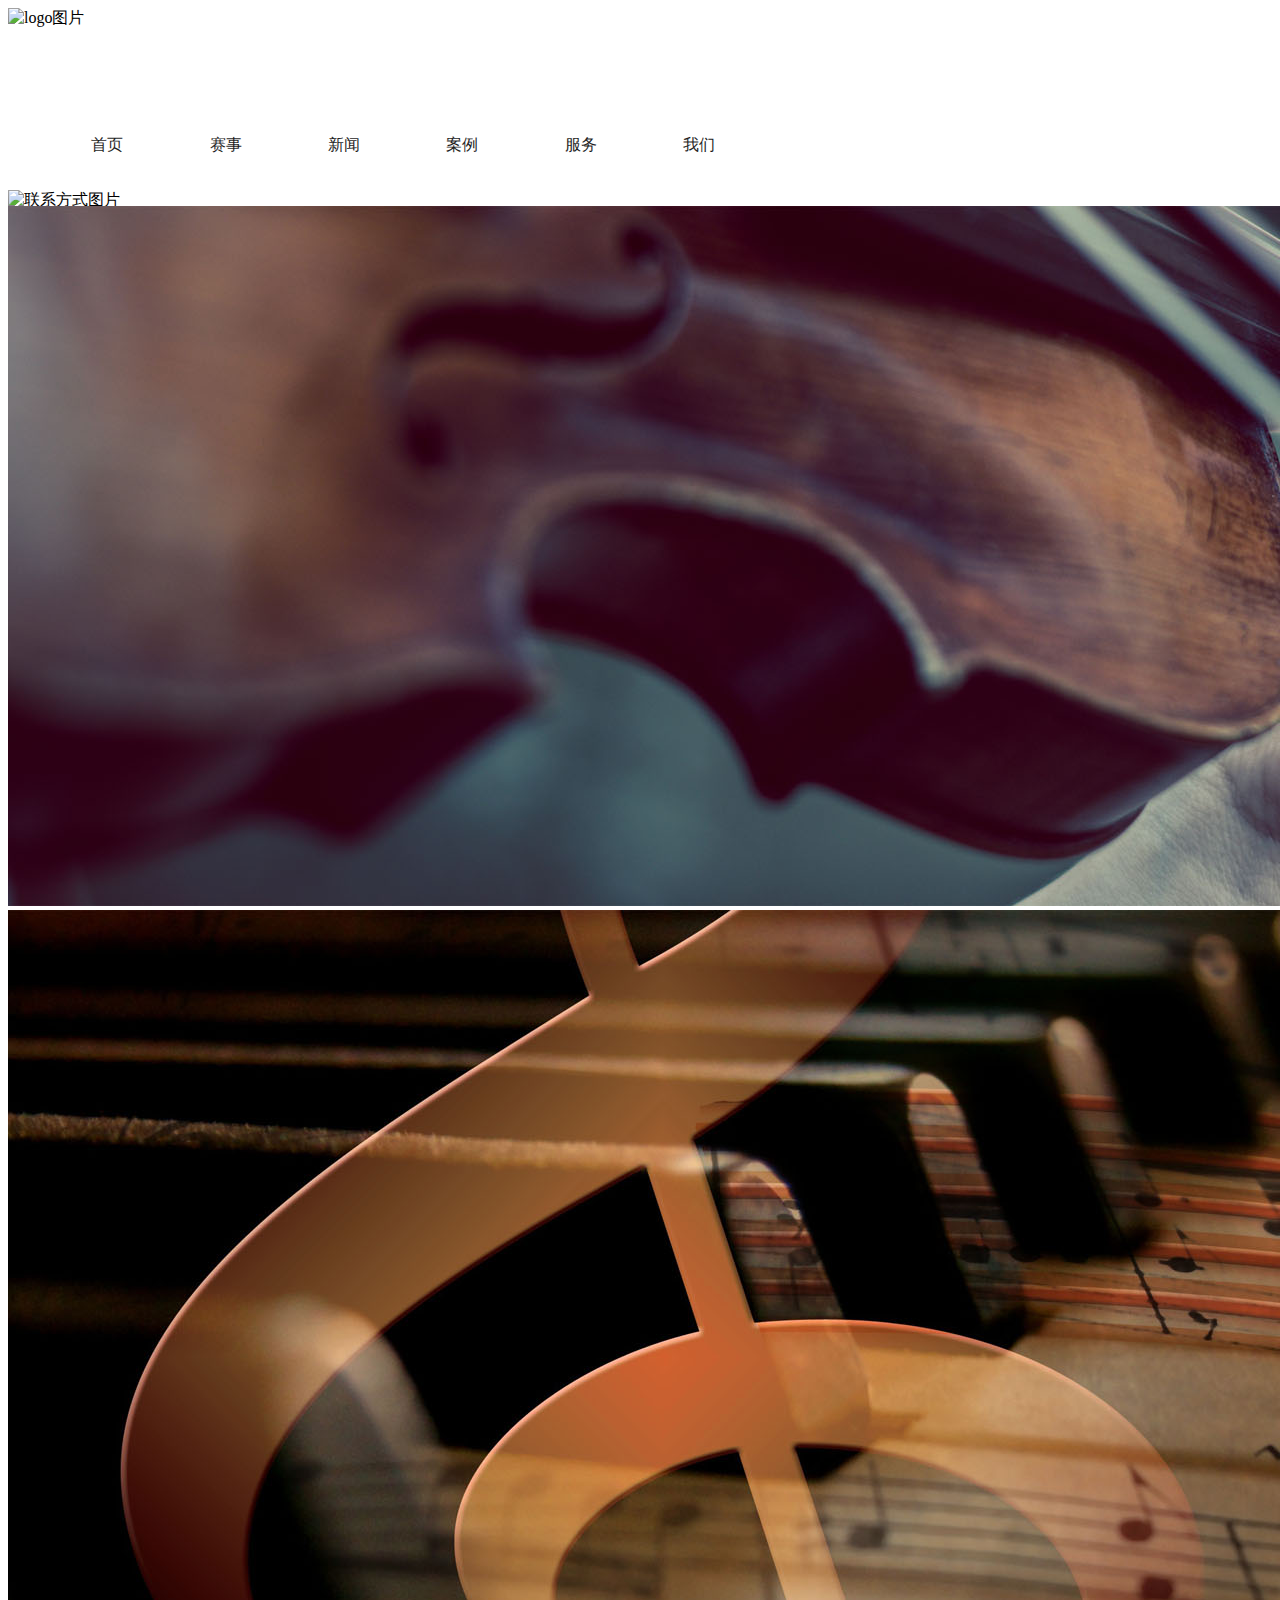
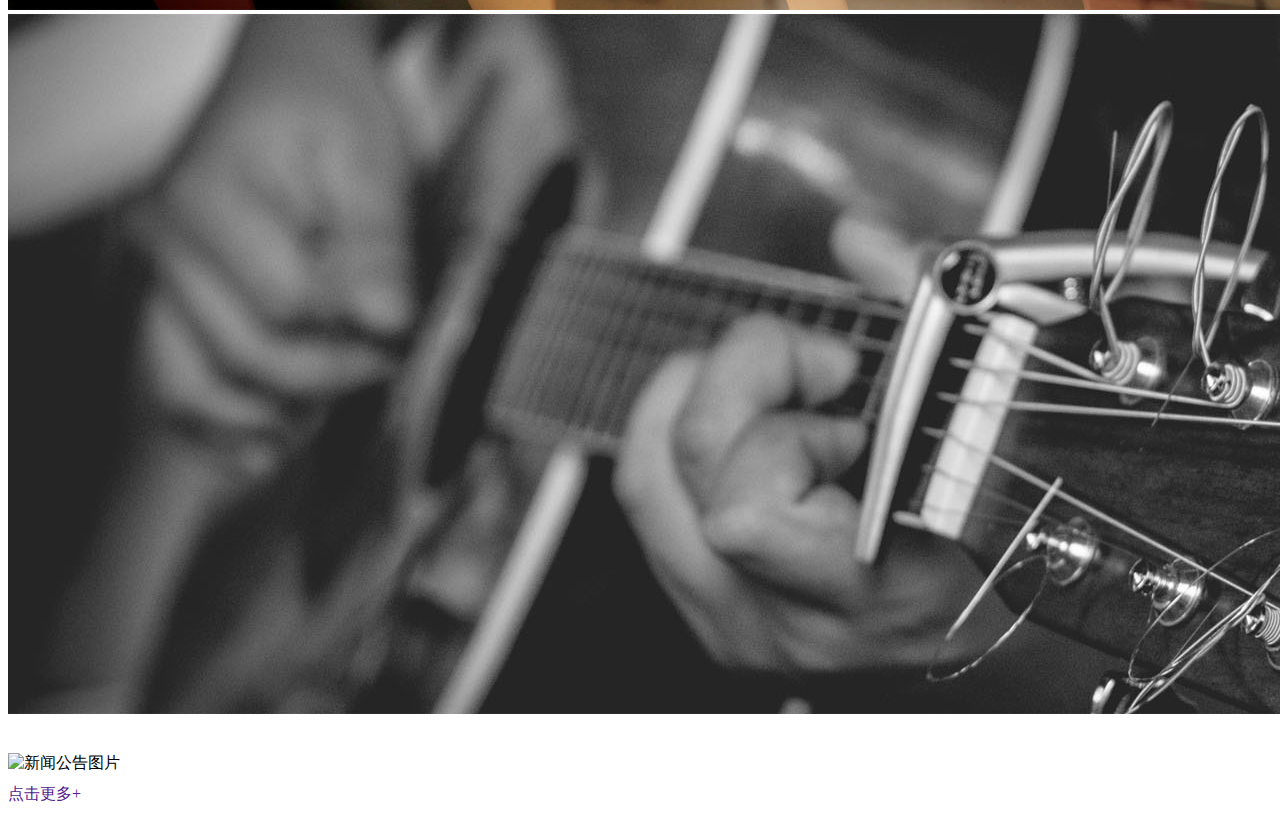
==== views/index.html @ 1ee2b153 "Merge remote-tracking branch 'origin/master'" ====
<!DOCTYPE html>
<html lang="en">
<head>
    <meta charset="UTF-8">
    <meta name="viewport" content="width=device-width,initial-scale=1">
    <meta http-equiv="X-UA-Compatible" content="IE=edge">
    <title>蓝色视点</title>
    <link rel="stylesheet" href="../public/components/bootstrap/dist/css/bootstrap.min.css">
    <link rel="stylesheet" href="./style/main.css">
</head>
<body>
<header>
    <div class="container">
        <div id="logo" class="pull-left"><img src="../public/image/logo.png" alt="logo图片"></div>
        <nav class="pull-left">
            <ul>
                <li><a href="javascript:void(0)">首页</a></li>
                <li><a href="javascript:void(0)">赛事</a></li>
                <li><a href="javascript:void(0)">新闻</a></li>
                <li><a href="javascript:void(0)">案例</a></li>
                <li><a href="javascript:void(0)">服务</a></li>
                <li><a href="javascript:void(0)">我们</a></li>
            </ul>
        </nav>
        <div id="number" class="pull-right"><img src="../public/image/number.png" alt="联系方式图片"></div>
    </div>
</header>
<!--banner开始-->
<div id="carousel-example-generic" class="carousel slide" data-ride="carousel">
    <ol class="carousel-indicators">
        <li data-target="#carousel-example-generic" data-slide-to="0" class="active"></li>
        <li data-target="#carousel-example-generic" data-slide-to="1"></li>
        <li data-target="#carousel-example-generic" data-slide-to="2"></li>
    </ol>
    <div class="carousel-inner" role="listbox">
        <div class="item active">
            <img src="../public/image/banner-01.jpg" alt="banner图1"/>
        </div>
        <div class="item">
            <img src="../public/image/banner-02.jpg" alt="banner图2"/>
        </div>
        <div class="item">
            <img src="../public/image/banner-03.jpg" alt="banner图3"/>
        </div>
    </div>
</div>
<!--banner结束-->
<!--新闻公告开始-->
<div class="container news_container" >
    <div class="news_title">
        <div class="news_pic pull-left">
            <img src="../public/image/news-title.png" alt="新闻公告图片"/>
        </div>
        <a href="" class="more pull-right">点击更多+
        </a>
    </div>
    <div class="row">
        <div class="col-md-4">
            <img src="" alt="">
        </div>
        <div class="col-md-8"></div>
    </div>
</div>
<!--新闻公告结束-->
<script src="../public/components/jquery/dist/jquery.min.js"></script>
<script src="../public/components/bootstrap/dist/js/bootstrap.min.js"></script>
<script type="text/javascript"></script>
</body>
</html>
---- views/style/main.css ----
li{
    list-style: none;
}
a{
    text-decoration: none;
}
#logo{
    width:187px;
    height: 76px;
}
#number{
    width: 290px;
    height:90px;
}
nav ul li{
    float: left;
    line-height: 90px;
    padding: 0 2.7em;
}
nav ul li a{
    color: #1f1f1f;
}
nav ul li a:hover{
    color: #00a0e9;
    text-decoration: none;
}
.carousel-indicators li{
    background: #fff ;
    border: 0;
}
.carousel-indicators .active{
    background: #ffa304;
}

.news_container{
    margin-top: 35px;
}
.news_pic{
    width: 229px;
    height:31px;
}
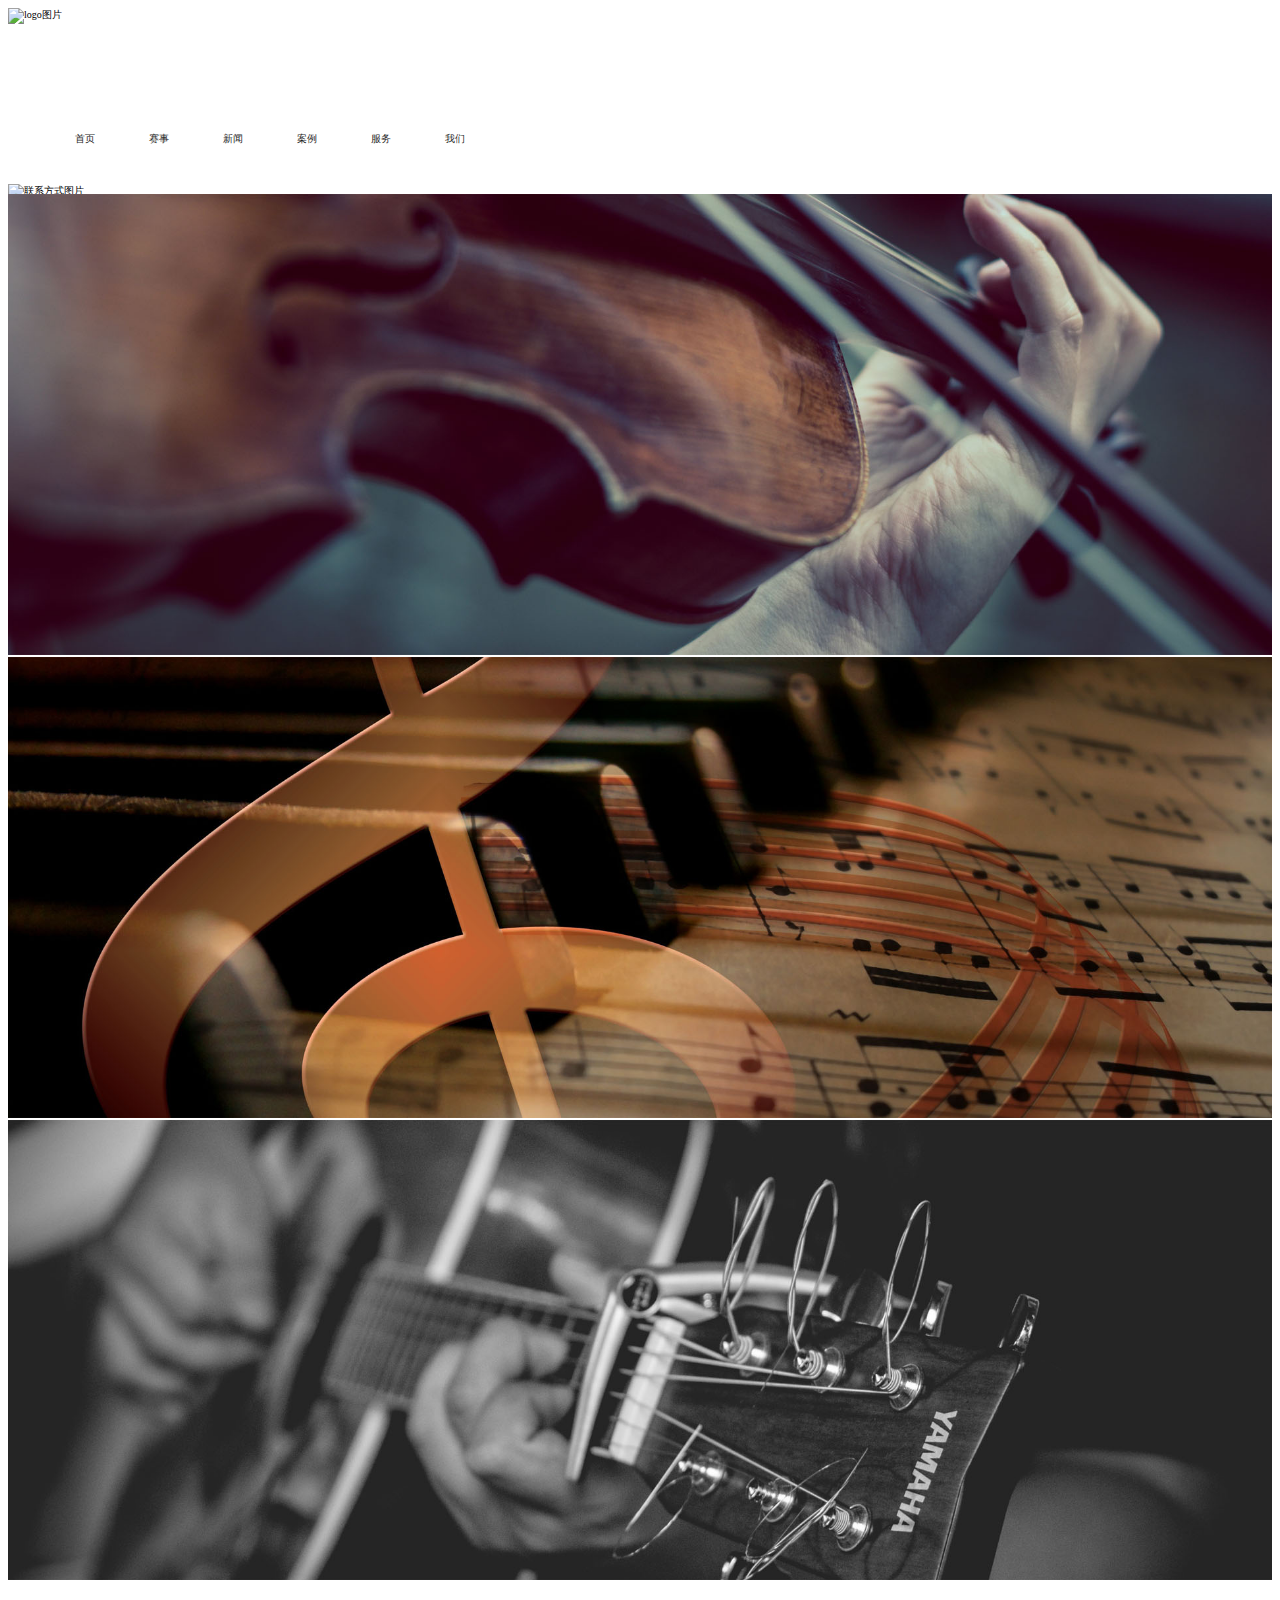
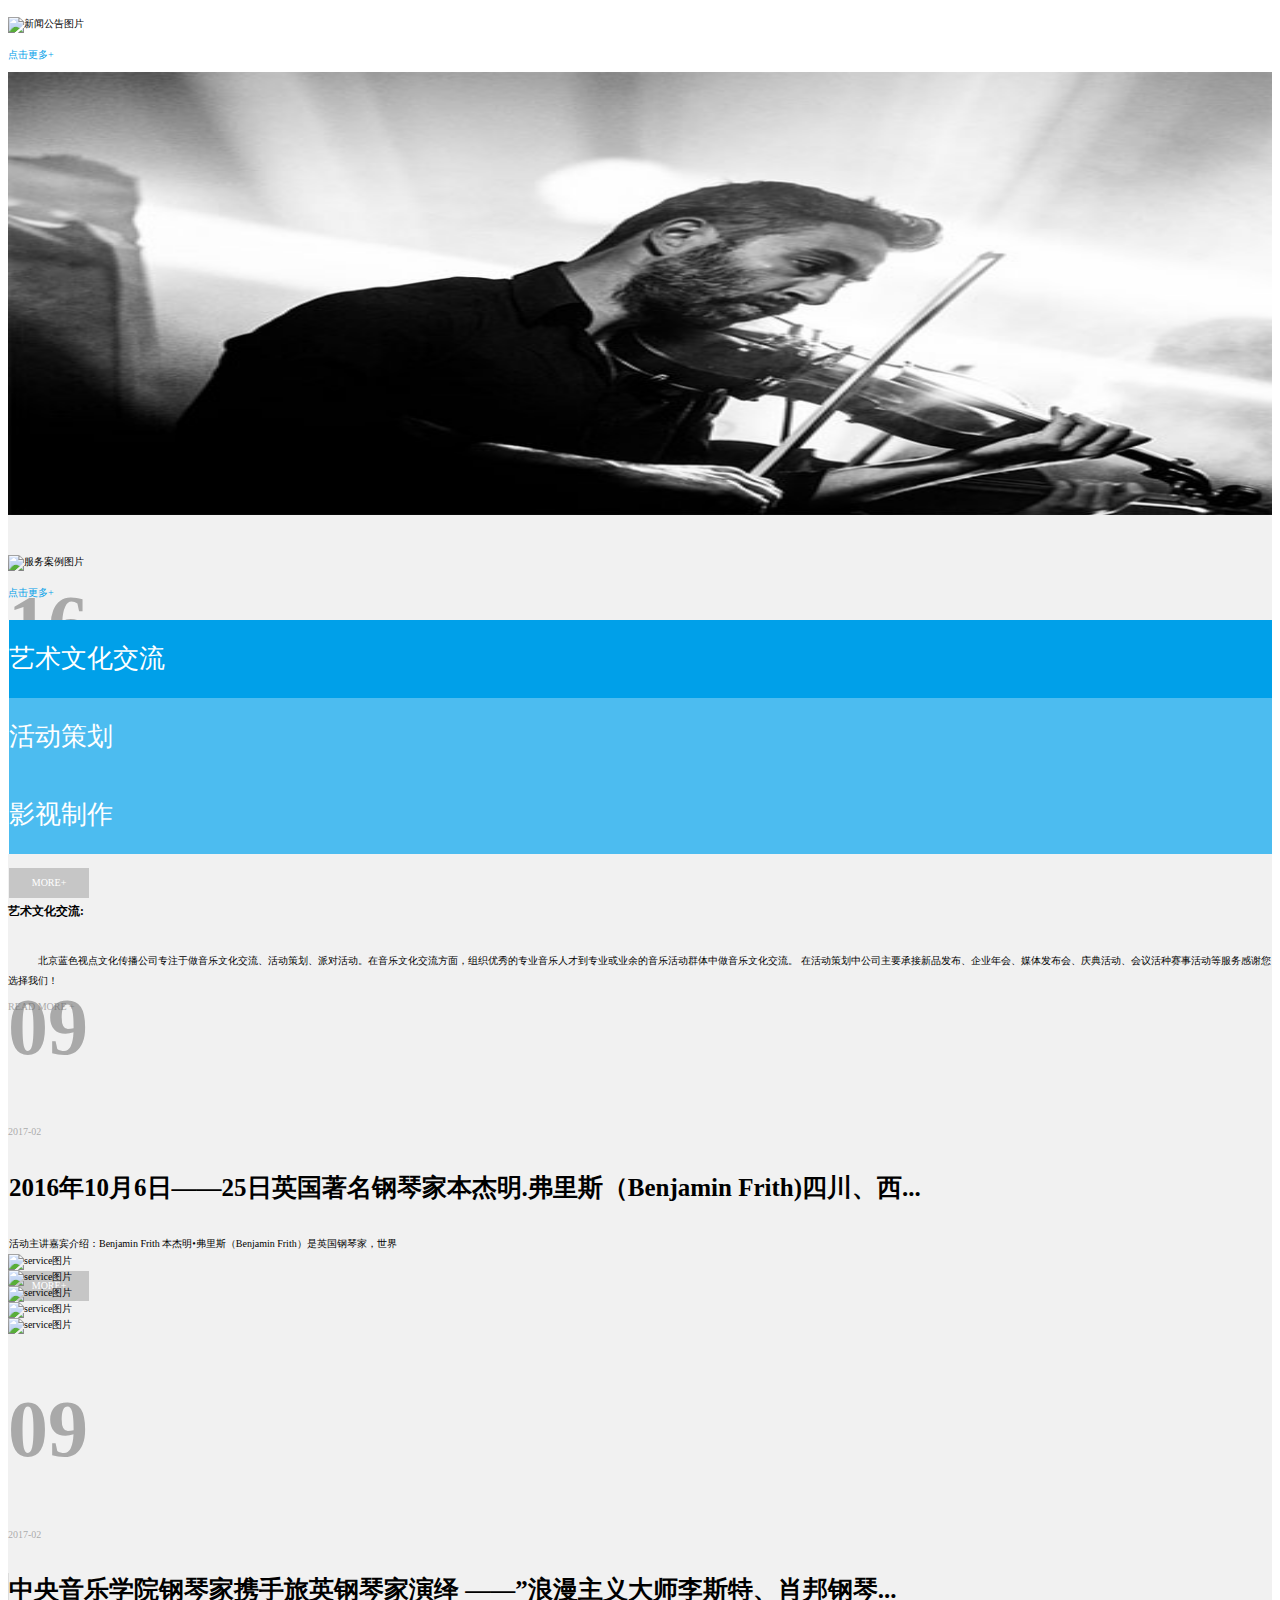
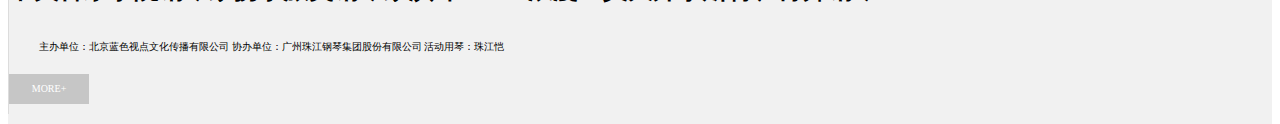
==== commit fde760e4: "Merge remote-tracking branch 'origin/master'" ====
--- a/views/index.html
+++ b/views/index.html
@@ -7,6 +7,7 @@
     <title>蓝色视点</title>
     <link rel="stylesheet" href="../public/components/bootstrap/dist/css/bootstrap.min.css">
     <link rel="stylesheet" href="./style/main.css">
+    <link rel="stylesheet" href="../public/components/font-awesome-4.7.0/css/font-awesome.min.css">
 </head>
 <body>
 <header>
@@ -54,16 +55,179 @@
         <a href="" class="more pull-right">点击更多+
         </a>
     </div>
-    <div class="row">
-        <div class="col-md-4">
-            <img src="" alt="">
-        </div>
-        <div class="col-md-8"></div>
+    <div class="row news_row" >
+        <div class="col-md-5">
+            <img src="../public/image/news-img.jpg" alt="新闻内容图片"/>
+        </div>
+        <div class="col-md-7">
+            <div class="row">
+                <div class="col-md-2 text-center">
+                    <h1>16</h1>
+                    <span class="date">2017-02</span>
+                </div>
+                <div class="col-md-10">
+                    <h4>2017年华表国际青少年钢琴公开赛</h4>
+                    <p>2017年华表国际青少年钢琴公开赛&nbsp;&nbsp;&nbsp;&nbsp;&nbsp;华表国际艺术文化交流协会：由国</p>
+                    <a href="#">MORE+</a>
+                </div>
+            </div>
+            <div class="row">
+                <div class="col-md-2 text-center">
+                    <h1>09</h1>
+                    <span class="date">2017-02</span>
+                </div>
+                <div class="col-md-10">
+                    <h4>2016年10月6日——25日英国著名钢琴家本杰明.弗里斯（Benjamin Frith)四川、西...</h4>
+                    <p>活动主讲嘉宾介绍：Benjamin Frith 本杰明•弗里斯（Benjamin Frith）是英国钢琴家，世界</p>
+                    <a href="#">MORE+</a>
+                </div>
+            </div>
+            <div class="row">
+                <div class="col-md-2 text-center">
+                    <h1>09</h1>
+                    <span class="date">2017-02</span>
+                </div>
+                <div class="col-md-10">
+                    <h4>中央音乐学院钢琴家携手旅英钢琴家演绎 ——”浪漫主义大师李斯特、肖邦钢琴...</h4>
+                    <p style="text-indent: 3em">主办单位：北京蓝色视点文化传播有限公司 协办单位：广州珠江钢琴集团股份有限公司 活动用琴：珠江恺</p>
+                    <a href="#">MORE+</a>
+                </div>
+            </div>
+        </div>
     </div>
 </div>
 <!--新闻公告结束-->
+<!--服务案例开始-->
+<div class="service_case">
+    <div class="container">
+        <div class="service_title">
+            <div class="service_pic pull-left">
+                <img src="../public/image/service-title.png" alt="服务案例图片"/>
+            </div>
+            <a href="" class="more pull-right">点击更多+
+            </a>
+        </div>
+        <!--三个选项-->
+        <div class="service_tab row">
+            <div class="col-md-4 tabs text-center active">艺术文化交流
+                <i class="fa fa-sort-desc fa-lg"></i>
+            </div>
+            <div class="col-md-4 tabs text-center">活动策划
+                <i class="fa fa-sort-desc fa-lg"></i></div>
+            <div class="col-md-4 tabs text-center">影视制作
+                <i class="fa fa-sort-desc fa-lg"></i></div>
+        </div>
+        <!--选项对应内容-->
+        <div class="service_tab_content active">
+            <h3>艺术文化交流:</h3>
+            <p>
+                北京蓝色视点文化传播公司专注于做音乐文化交流、活动策划、派对活动。在音乐文化交流方面，组织优秀的专业音乐人才到专业或业余的音乐活动群体中做音乐文化交流。
+                在活动策划中公司主要承接新品发布、企业年会、媒体发布会、庆典活动、会议活种赛事活动等服务感谢您选择我们！
+            </p>
+            <a href="">READ MORE +</a>
+        </div>
+        <div class="service_tab_content">
+            <h3>活动策划:</h3>
+            <p>
+                承接新品发布、企业年会、媒体发布会、庆典活动、会议活动、新闻发布会、各种赛事活动等服务！
+            </p>
+            <a href="">READ MORE +</a>
+        </div>
+        <div class="service_tab_content">
+            <h3>影视制作:</h3>
+            <p>
+                北京蓝色视点文化传播公司专注于做音乐文化交流、活动策划、派对活动。在音乐文化交流方面，组织优秀的专业音乐人才到专业或业余的音乐活动群体中做音乐文化交流。在活动策划中公司主要承接新品发布、企业年会、媒体发布会、庆典活动、会议活动、新闻发布会、各种赛事活动等服务！
+            </p>
+            <p>        公司的资源丰富，拥有自己的音乐文化中心，为各种公关活动打造优文化传播公司专注于做音乐文化交流、活动策划、派对活动。在音乐余的音乐活动群体中做音乐文化交流文化交流方面，组织优秀的专业音乐人才到专业或业余的音乐活动群体中做音乐文化交流。在活动策划中公司主要承接新品发布、企业年会、媒体发布会、庆典活动、会议活动、新闻发布会质的文艺活动（场地的布景到舞台的整个搭建编排、主持、都有专业的策划团队），针对不同的行业提供定制的专业服务，虽然每场活动都得到客户的一致好评，但是我们时时刻刻都在更新自己，让我们的设计理念和执行效果更多一份惊喜和特别司专注于做音乐文化交流、活动策划、派对活动。在音乐文化交流方面，组织优秀的专业音乐人才到专业或业余的音乐活动群体中做音乐文化交流。在活动策划中公司主要承接新品发布、企业年会、媒体发布会、庆典活动、会议活种赛事活动等服务感谢您选择我们！</p>
+            <a href="">READ MORE +</a>
+        </div>
+    </div>
+    <!--图片放大效果-->
+    <div class="container-fluid photo_show">
+        <div class="row">
+            <div class="col-md-3">
+                <div class="col-md-12">
+                    <div class="empty"></div>
+                    <img src="../public/image/service-01.jpg" alt="service图片" >
+                </div>
+                <div class="col-md-12">
+                    <div class="empty"></div>
+                    <img src="../public/image/service-02.jpg" alt="service图片"/>
+                </div>
+            </div>
+            <div class="col-md-6">
+                <div class="empty left"></div>
+                <div class="empty right"></div>
+                <img src="../public/image/service-03.jpg" alt="service图片"/>
+            </div>
+            <div class="col-md-3">
+                <div class="col-md-12">
+                    <div class="empty"></div>
+                    <img src="../public/image/service-04.jpg" alt="service图片" >
+                </div>
+                <div class="col-md-12">
+                    <div class="empty"></div>
+                    <img src="../public/image/service-05.jpg" alt="service图片"/>
+                </div>
+            </div>
+        </div>
+    </div>
+</div>
+<!--服务案例结束-->
+</body>
 <script src="../public/components/jquery/dist/jquery.min.js"></script>
 <script src="../public/components/bootstrap/dist/js/bootstrap.min.js"></script>
-<script type="text/javascript"></script>
-</body>
+<script type="text/javascript">
+var $tab_content=$(".service_tab_content"),
+        $tab=$(".tabs"),
+        $photo_container=$(".photo_show").find("div.col-md-12"),
+        $photo_container_big=$(".photo_show").find("div.col-md-6"),
+        $left=$(".left"),
+        $right=$(".right");
+    $tab.hover(function () {
+        var i=$(this).index();
+        $(this).addClass("active").siblings().removeClass("active");
+        $tab_content.eq(i).addClass("active").siblings().removeClass("active");
+    });
+    //图片放大效果
+toScale($photo_container_big,true);
+toScale($photo_container);
+
+function toScale(obj,bol) {
+    obj.hover(function () {
+        $(this).find("img").css({
+            webkitTransform:'scale(1)',
+            transform:'scale(1.2)'
+        });
+        if(bol){
+            $(this).find('div.left').animate({
+                left:'-50%'
+            });
+            $(this).find('div.right').animate({
+                left:'50%'
+            });
+        }else{
+               $(this).find("div.empty").slideDown(900);
+        }
+    },function () {
+        $(this).find("img").css({
+            webkitTransform:'scale(1)',
+            transform:'scale(1)'
+        });
+        if(bol){
+            $(this).find('div.left').animate({
+                left:'-100%'
+            });
+            $(this).find('div.right').animate({
+                left:'100%'
+            });
+        }else{
+            $(this).find("div.empty").hide(900);
+        }
+    })
+}
+
+
+
+</script>
 </html>--- a/views/style/main.css
+++ b/views/style/main.css
@@ -1,8 +1,18 @@
+body{
+    font-size: 62.5%;
+}
 li{
     list-style: none;
 }
 a{
     text-decoration: none;
+}
+a.more{
+    color: #00a0e9;
+}
+img{
+    width: 100%;
+    height:100%;
 }
 #logo{
     width:187px;
@@ -34,8 +44,154 @@
 
 .news_container{
     margin-top: 35px;
+
 }
-.news_pic{
+.news_title,.service_title{
+    overflow: auto;
+    padding-bottom: 10px;
+}
+.news_pic,.service_pic{
     width: 229px;
     height:31px;
-}+}
+.news_row{
+    height: 443px;
+    clear: both;
+}
+.news_row .col-md-5{
+    height: 100%;
+}
+.news_row .col-md-7,.news_row .col-md-5{
+    padding-right: 0;
+
+}
+.service_case{
+    background: #f1f1f1;
+}
+.col-md-2 h1,.col-md-2 span,.service_tab_content a{
+    color: rgba(97, 97, 97, 0.5);
+}
+.col-md-2 h1{
+    font-size: 8em;
+    font-weight: 600;
+}
+
+.col-md-7 .row{
+    background: #f1f1f1;
+    padding: 10px 0;
+    -webkit-transition: 500ms;
+    -moz-transition: 500ms;
+    -o-transition: 500ms;
+    transition: 500ms;
+}
+.col-md-7 .row:hover{
+    color: #fff;
+    background: #ffa304;
+}
+.col-md-7 .row:hover h1,.col-md-7 .row:hover .date{
+    color: #fff;
+}
+.col-md-10{
+    border-left: 1px solid gainsboro;
+
+}
+.col-md-10 h4{
+    font-size: 2.5em;
+}
+.col-md-10 p{
+    font-size: 1em;
+}
+.col-md-10 a{
+    font-size: 1em;
+    margin: 10px 0;
+    text-align: center;
+    line-height: 30px;
+    display: inline-block;
+    width: 80px;
+    height:30px;
+    background: #c6c6c6;
+    color: #fff;
+}
+.service_case{
+    margin-top: 20px;
+}
+.service_title{
+    padding: 2em 0;
+}
+
+.tabs{
+    border-left:1px solid #fff ;
+    background: #4cbcf0;
+    line-height:3em;
+    font-size:2.6em;
+    color: #fff;
+    position: relative;
+    -webkit-transition: 400ms;
+    -moz-transition: 400ms;
+    -o-transition: 400ms;
+    transition: 400ms;
+}
+.fa-sort-desc{
+    position: absolute;
+    left: 50%;
+    bottom:-14px;
+    -webkit-transform:translate(-50%,-50%);
+    -ms-transform: translate(-50%,-50%);
+    transform: translate(-50%,-50%);
+    color:#00a0e9;
+    display: none!important;
+}
+.tabs:hover,.tabs.active{
+    background:#00a0e9;
+}
+.tabs:hover .fa-sort-desc,.tabs.active .fa-sort-desc{
+    display: inline-block!important;
+}
+.service_tab_content{
+    height: 300px;
+    display: none;
+    margin-top: 50px;
+}
+.service_tab_content.active{
+    display: block;
+}
+.service_tab_content p{
+    padding-top: 2em ;
+    line-height: 2em;
+    text-indent: 3em;
+}
+.photo_show{
+    margin-top: 50px;
+    padding-bottom: 80px;
+}
+.photo_show img{
+    -webkit-transition: 0.5s;
+    -moz-transition: 0.5s;
+    -o-transition: 0.5s;
+    transition: 0.5s;
+}
+
+.photo_show .col-md-12,.photo_show .col-md-6{
+    overflow: hidden;
+}
+.photo_show .col-md-3,.photo_show .col-md-12,.photo_show .col-md-6{
+    padding: 0;
+}
+.photo_show  .empty{
+    z-index: 22;
+    display: none;
+    position: absolute;
+    left:0;
+    top:0;
+    width: 100%;
+    height:100%;
+    background: rgba(0,0,0,0.5);
+}
+ .empty.left{
+    display: block;
+    left:-100%;
+}
+ .empty.right{
+    display: block;
+    left:100%;
+}
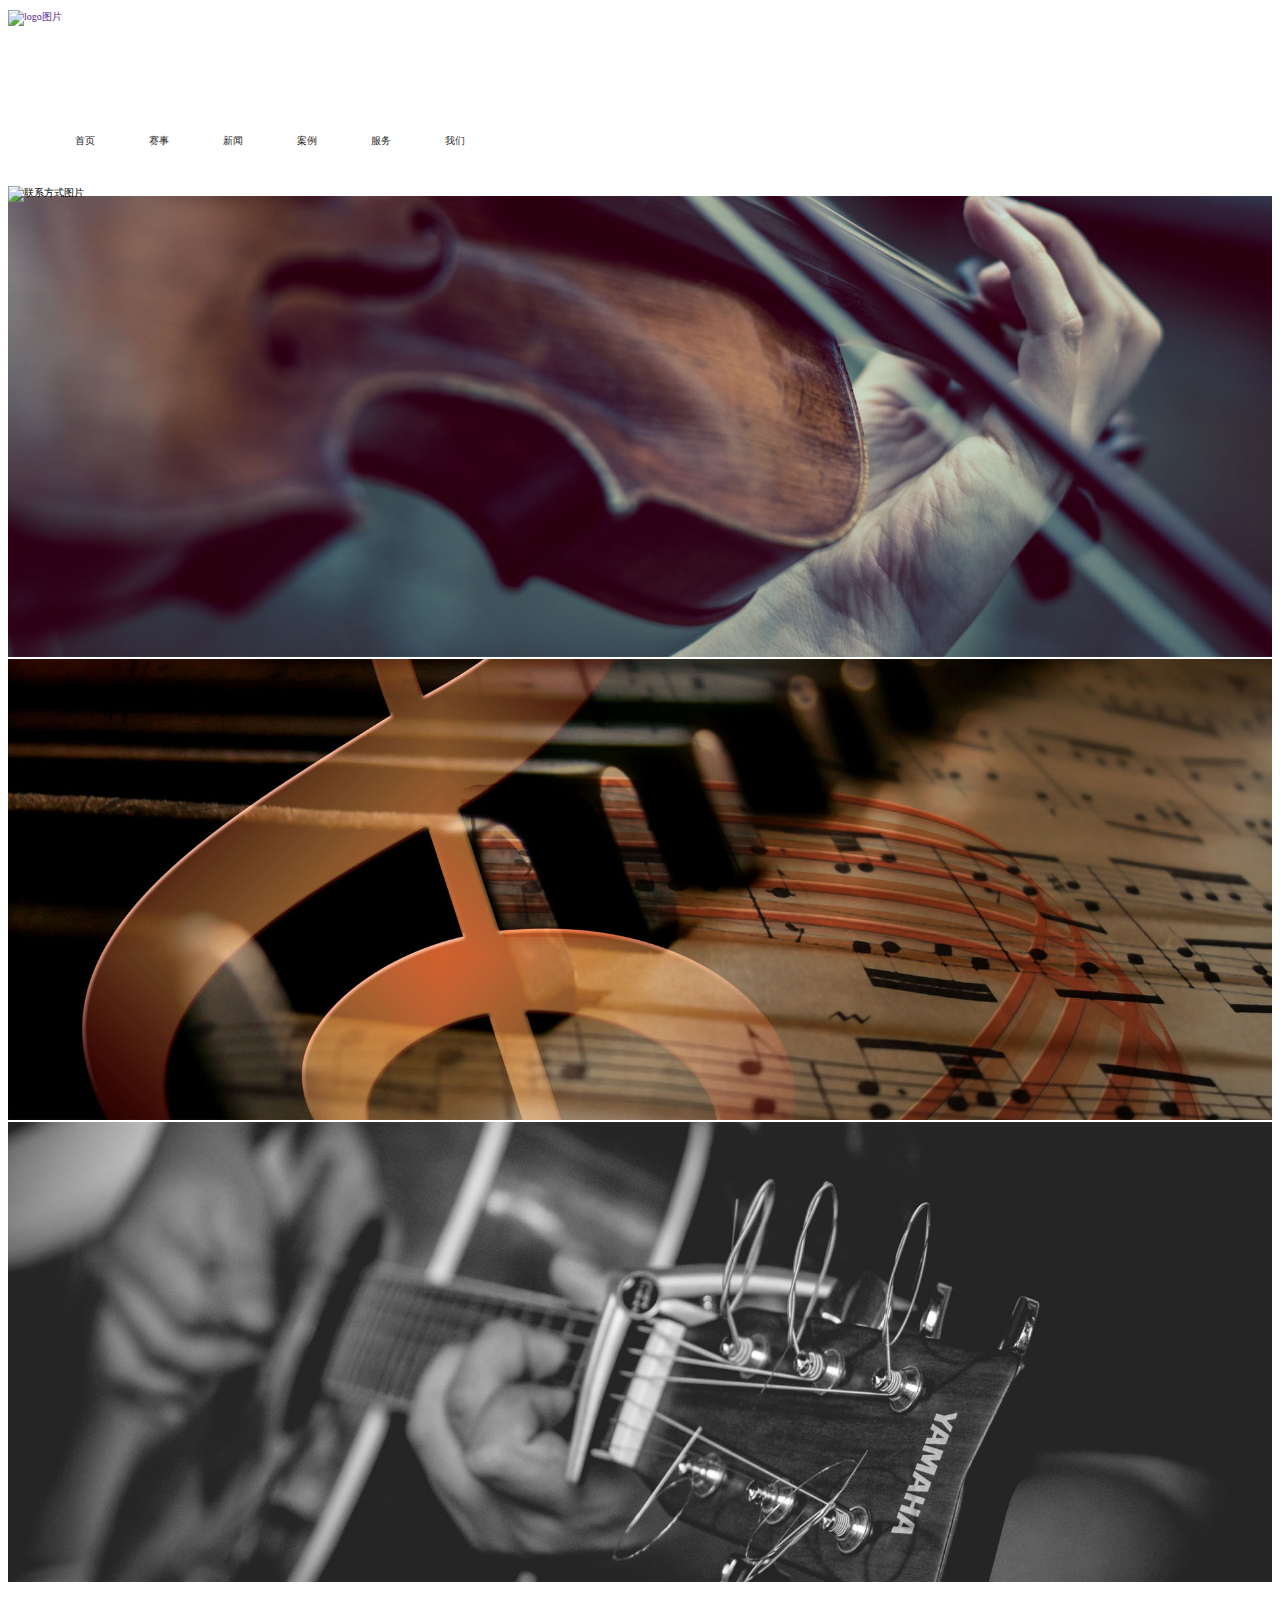
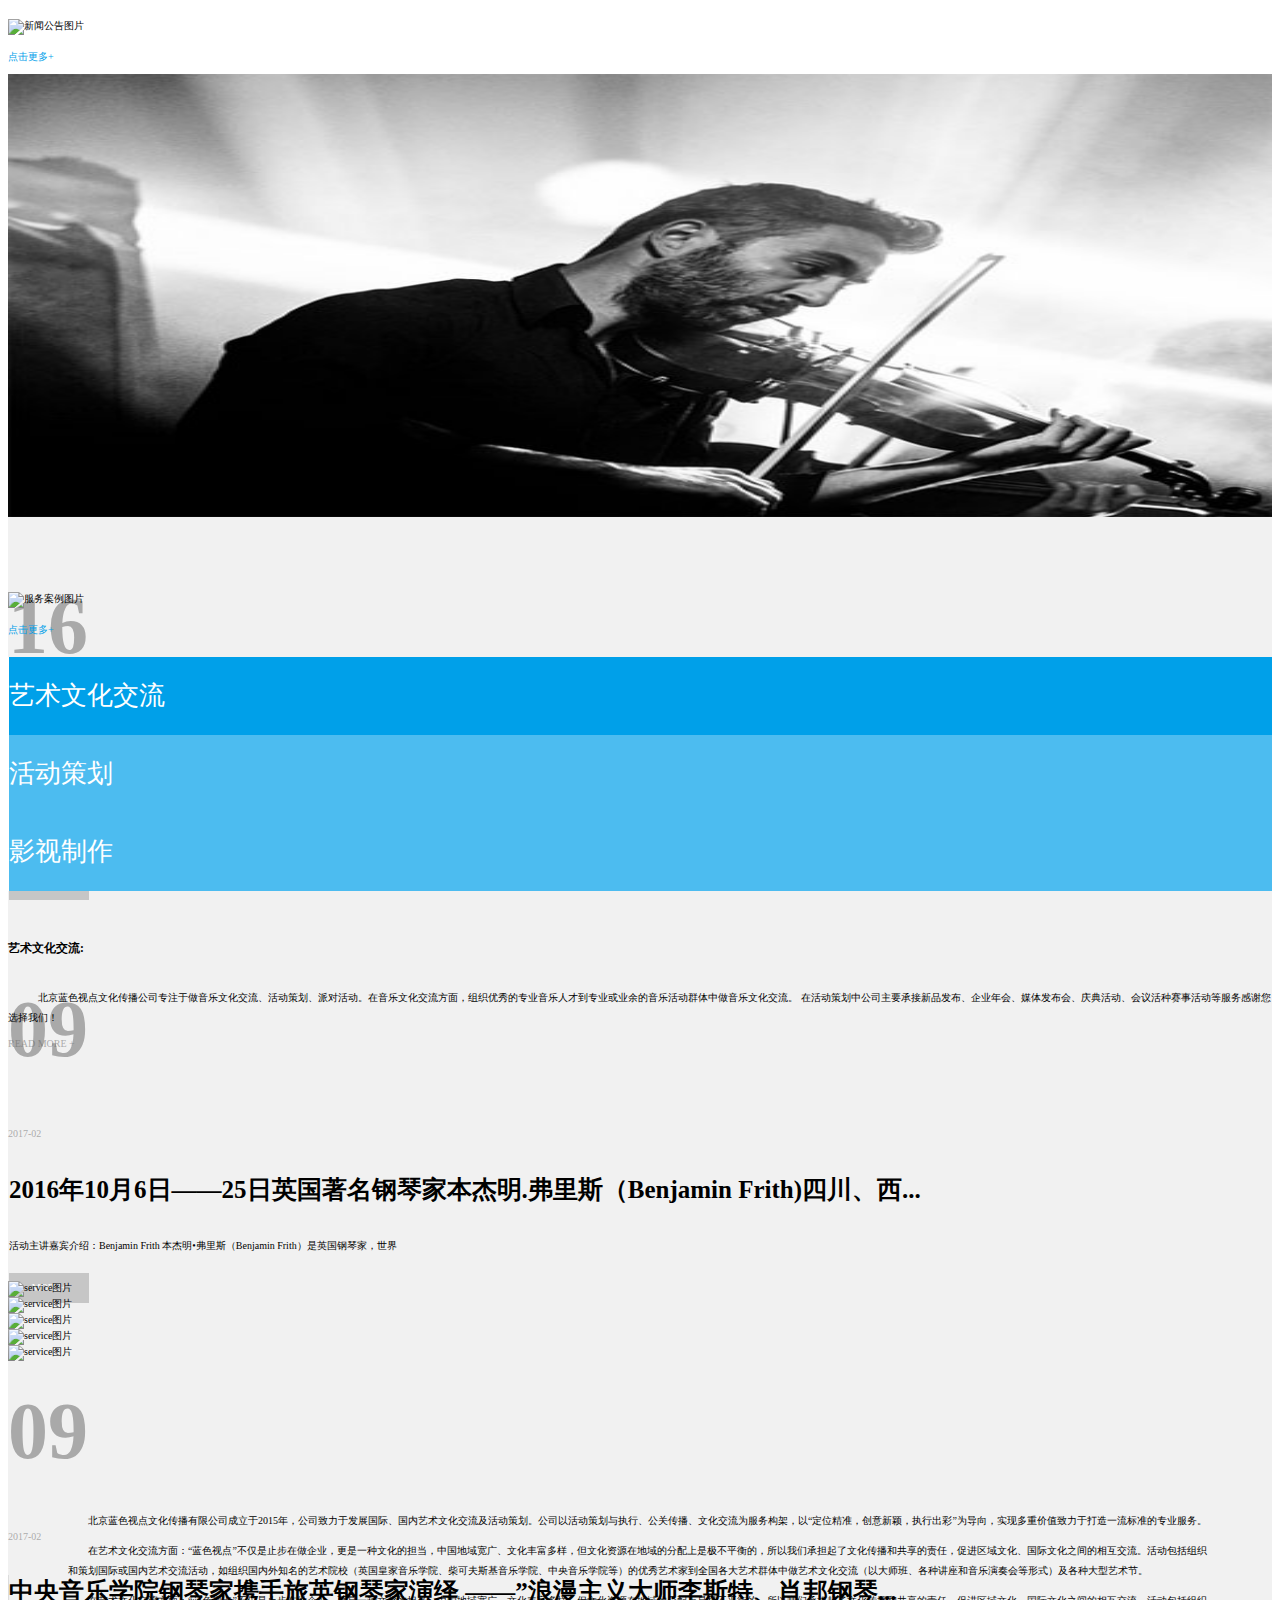
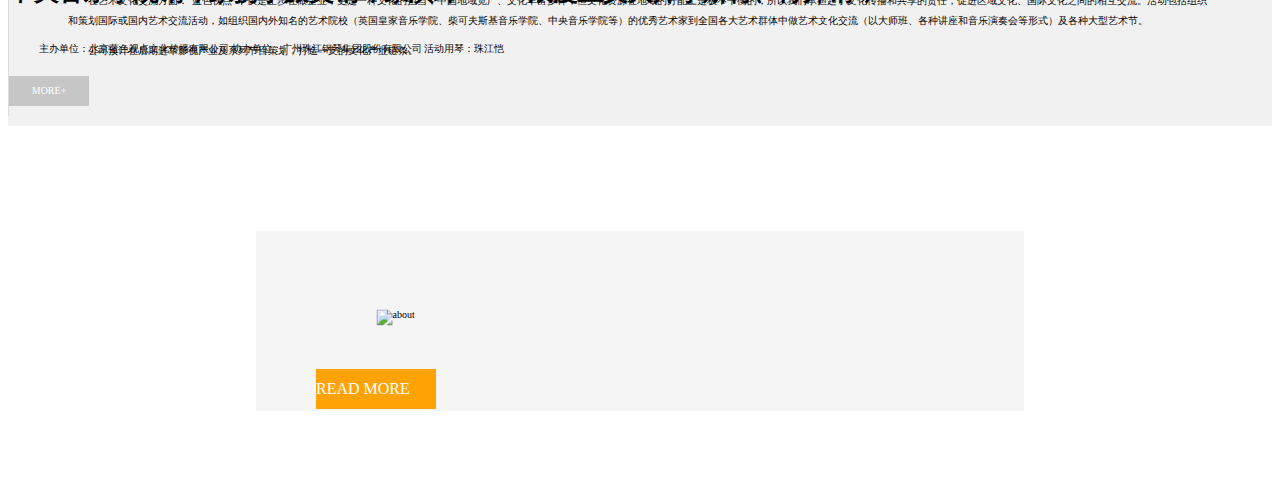
==== commit 857b8d8a: "Merge remote-tracking branch 'origin/master'" ====
--- a/views/index.html
+++ b/views/index.html
@@ -2,7 +2,7 @@
 <html lang="en">
 <head>
     <meta charset="UTF-8">
-    <meta name="viewport" content="width=device-width,initial-scale=1">
+    <meta name="viewport" content="width=device-width,initial-scale=1"/>
     <meta http-equiv="X-UA-Compatible" content="IE=edge">
     <title>蓝色视点</title>
     <link rel="stylesheet" href="../public/components/bootstrap/dist/css/bootstrap.min.css">
@@ -12,7 +12,8 @@
 <body>
 <header>
     <div class="container">
-        <div id="logo" class="pull-left"><img src="../public/image/logo.png" alt="logo图片"></div>
+        <div id="logo" class="pull-left">
+            <a href=""><img src="../public/image/logo.png" alt="logo图片"></a></div>
         <nav class="pull-left">
             <ul>
                 <li><a href="javascript:void(0)">首页</a></li>
@@ -23,7 +24,22 @@
                 <li><a href="javascript:void(0)">我们</a></li>
             </ul>
         </nav>
+        <div id="nav-bar" class="nav-bar pull-right text-center">
+            <span class="spinner spinner1"></span>
+            <span class="spinner spinner2"></span>
+            <span class="spinner spinner3"></span>
+        </div>
         <div id="number" class="pull-right"><img src="../public/image/number.png" alt="联系方式图片"></div>
+    </div>
+    <div id="hide_nav">
+        <ul>
+            <li><a href="javascript:void(0)">首页</a></li>
+            <li><a href="javascript:void(0)">赛事</a></li>
+            <li><a href="javascript:void(0)">新闻</a></li>
+            <li><a href="javascript:void(0)">案例</a></li>
+            <li><a href="javascript:void(0)">服务</a></li>
+            <li><a href="javascript:void(0)">我们</a></li>
+        </ul>
     </div>
 </header>
 <!--banner开始-->
@@ -61,33 +77,33 @@
         </div>
         <div class="col-md-7">
             <div class="row">
-                <div class="col-md-2 text-center">
+                <div class="col-md-2 col-sm-2 text-center">
                     <h1>16</h1>
                     <span class="date">2017-02</span>
                 </div>
-                <div class="col-md-10">
+                <div class="col-md-10 col-sm-10">
                     <h4>2017年华表国际青少年钢琴公开赛</h4>
                     <p>2017年华表国际青少年钢琴公开赛&nbsp;&nbsp;&nbsp;&nbsp;&nbsp;华表国际艺术文化交流协会：由国</p>
                     <a href="#">MORE+</a>
                 </div>
             </div>
             <div class="row">
-                <div class="col-md-2 text-center">
+                <div class="col-md-2 col-sm-2 text-center">
                     <h1>09</h1>
                     <span class="date">2017-02</span>
                 </div>
-                <div class="col-md-10">
+                <div class="col-md-10 col-sm-10">
                     <h4>2016年10月6日——25日英国著名钢琴家本杰明.弗里斯（Benjamin Frith)四川、西...</h4>
                     <p>活动主讲嘉宾介绍：Benjamin Frith 本杰明•弗里斯（Benjamin Frith）是英国钢琴家，世界</p>
                     <a href="#">MORE+</a>
                 </div>
             </div>
             <div class="row">
-                <div class="col-md-2 text-center">
+                <div class="col-md-2 col-sm-2 text-center">
                     <h1>09</h1>
                     <span class="date">2017-02</span>
                 </div>
-                <div class="col-md-10">
+                <div class="col-md-10 col-sm-10">
                     <h4>中央音乐学院钢琴家携手旅英钢琴家演绎 ——”浪漫主义大师李斯特、肖邦钢琴...</h4>
                     <p style="text-indent: 3em">主办单位：北京蓝色视点文化传播有限公司 协办单位：广州珠江钢琴集团股份有限公司 活动用琴：珠江恺</p>
                     <a href="#">MORE+</a>
@@ -145,27 +161,27 @@
     <!--图片放大效果-->
     <div class="container-fluid photo_show">
         <div class="row">
-            <div class="col-md-3">
-                <div class="col-md-12">
+            <div class="col-md-3 col-sm-12 col-xs-12">
+                <div class="col-md-12 col-sm-6 col-xs-6">
                     <div class="empty"></div>
                     <img src="../public/image/service-01.jpg" alt="service图片" >
                 </div>
-                <div class="col-md-12">
+                <div class="col-md-12 col-sm-6 col-xs-6">
                     <div class="empty"></div>
                     <img src="../public/image/service-02.jpg" alt="service图片"/>
                 </div>
             </div>
-            <div class="col-md-6">
+            <div class="col-md-6 col-sm-12 col-xs-12 ">
                 <div class="empty left"></div>
                 <div class="empty right"></div>
                 <img src="../public/image/service-03.jpg" alt="service图片"/>
             </div>
-            <div class="col-md-3">
-                <div class="col-md-12">
+            <div class="col-md-3 col-sm-12 col-xs-12">
+                <div class="col-md-12 col-sm-6 col-xs-6">
                     <div class="empty"></div>
                     <img src="../public/image/service-04.jpg" alt="service图片" >
                 </div>
-                <div class="col-md-12">
+                <div class="col-md-12 col-sm-6 col-xs-6">
                     <div class="empty"></div>
                     <img src="../public/image/service-05.jpg" alt="service图片"/>
                 </div>
@@ -174,16 +190,37 @@
     </div>
 </div>
 <!--服务案例结束-->
+<!--公司介绍开始-->
+<div class="container-fluid introduce" >
+    <p>北京蓝色视点文化传播有限公司成立于2015年，公司致力于发展国际、国内艺术文化交流及活动策划。公司以活动策划与执行、公关传播、文化交流为服务构架，以“定位精准，创意新颖，执行出彩”为导向，实现多重价值致力于打造一流标准的专业服务。</p>
+    <p>在艺术文化交流方面：“蓝色视点”不仅是止步在做企业，更是一种文化的担当，中国地域宽广、文化丰富多样，但文化资源在地域的分配上是极不平衡的，所以我们承担起了文化传播和共享的责任，促进区域文化、国际文化之间的相互交流。活动包括组织和策划国际或国内艺术交流活动，如组织国内外知名的艺术院校（英国皇家音乐学院、柴可夫斯基音乐学院、中央音乐学院等）的优秀艺术家到全国各大艺术群体中做艺术文化交流（以大师班、各种讲座和音乐演奏会等形式）及各种大型艺术节。</p>
+    <p>在艺术文化交流方面：“蓝色视点”不仅是止步在做企业，更是一种文化的担当，中国地域宽广、文化丰富多样，但文化资源在地域的分配上是极不平衡的，所以我们承担起了文化传播和共享的责任，促进区域文化、国际文化之间的相互交流。活动包括组织和策划国际或国内艺术交流活动，如组织国内外知名的艺术院校（英国皇家音乐学院、柴可夫斯基音乐学院、中央音乐学院等）的优秀艺术家到全国各大艺术群体中做艺术文化交流（以大师班、各种讲座和音乐演奏会等形式）及各种大型艺术节。</p>
+    <p>公司预计在后期进军影视产业及系列节目策划，打造一支的文化产业链条。</p>
+   <div class="wrap">
+       <div class="about">
+           <img src="../public/image/about-img.jpg" alt="about"/>
+       </div>
+       <a href="" class="read_more text-center">READ MORE</a>
+   </div>
+</div>
+<!--公司介绍结束-->
 </body>
 <script src="../public/components/jquery/dist/jquery.min.js"></script>
 <script src="../public/components/bootstrap/dist/js/bootstrap.min.js"></script>
 <script type="text/javascript">
+    $(function () {
+
+
 var $tab_content=$(".service_tab_content"),
         $tab=$(".tabs"),
+        $nav=$("#nav-bar"),
+        $hide_nav=$("#hide_nav"),
         $photo_container=$(".photo_show").find("div.col-md-12"),
         $photo_container_big=$(".photo_show").find("div.col-md-6"),
-        $left=$(".left"),
-        $right=$(".right");
+        $about=$(".about"),
+        $spinner1=$(".spinner1"),
+        $spinner2=$(".spinner2"),
+        $spinner3=$(".spinner3");
     $tab.hover(function () {
         var i=$(this).index();
         $(this).addClass("active").siblings().removeClass("active");
@@ -192,7 +229,7 @@
     //图片放大效果
 toScale($photo_container_big,true);
 toScale($photo_container);
-
+toScale($about);
 function toScale(obj,bol) {
     obj.hover(function () {
         $(this).find("img").css({
@@ -226,8 +263,51 @@
         }
     })
 }
-
-
+        //        引用toggle方法
+        $.fn.toggle = function( fn, fn2 ) {
+            var args = arguments,guid = fn.guid || $.guid++,i=0,
+                    toggle = function( event ) {
+                        var lastToggle = ( $._data( this, "lastToggle" + fn.guid ) || 0 ) % i;
+                        $._data( this, "lastToggle" + fn.guid, lastToggle + 1 );
+                        event.preventDefault();
+                        return args[ lastToggle ].apply( this, arguments ) || false;
+                    };
+            toggle.guid = guid;
+            while ( i < args.length ) {
+                args[ i++ ].guid = guid;
+            }
+            return this.click( toggle );
+        };
+        //nav-bar点击变化
+        $nav.toggle(function () {
+            $spinner1.css({
+                transform:'rotate(45deg) translateX(5px) translateY(6px)'
+            },700);
+            $spinner2.hide(700);
+            $spinner3.css({
+                transform:'rotate(-45deg) translateX(8px) translateY(-11px)'
+            },700);
+           $(this).css({
+                background:"#ffa304",
+            })
+            $hide_nav.slideDown();
+        },function () {
+            $spinner1.css({
+                transform:'rotate(0deg)'
+            },700);
+            $spinner2.show(700);
+            $spinner3.css({
+                transform:'rotate(-0deg)'
+            },700);
+            $(this).children("span").removeClass("move");
+            $(this).css({
+                background:"#00a0e9",
+            })
+            $hide_nav.slideUp();
+        });
+
+
+    })
 
 </script>
 </html>--- a/views/style/main.css
+++ b/views/style/main.css
@@ -14,7 +14,66 @@
     width: 100%;
     height:100%;
 }
+header{
+    position: relative;
+}
+#nav-bar{
+    position: relative;
+    cursor: pointer;
+    width: 80px;
+    height: 70px;
+    font-weight: 800;
+    line-height: 70px;
+    color: #fff;
+    display: none;
+    padding-top: 16px;
+    background: #00a0e9;
+    -webkit-transition: 900ms;
+    -moz-transition: 900ms;
+    -o-transition: 900ms;
+    transition: 900ms;
+}
+.spinner{
+
+    position: absolute;
+    left: 50%;
+    width: 40px;
+    margin-left: -20px;
+    border: 2px solid #fff;
+    top:50%;
+}
+.spinner:first-child,.spinner:last-of-type{
+    -webkit-transition: 900ms;
+    -moz-transition: 900ms;
+    -o-transition: 900ms;
+    transition: 900ms;
+    top: 35%;
+}
+.spinner:last-of-type{
+    top: 65%;
+}
+
+#hide_nav{
+    display: none;
+    z-index: 22;
+    overflow: auto;
+    position: absolute;
+    width:100%;
+    left:0;
+    top:90px;
+    background: #f1f1f1;
+}
+#hide_nav ul li{
+    border-top: 1px solid #e5e5e5;
+    text-align: center;
+    line-height: 6em;
+}
+#hide_nav ul li a{
+    font-size: 4em;
+    color: #0f0f0f;
+}
 #logo{
+    margin-top:10px;
     width:187px;
     height: 76px;
 }
@@ -44,6 +103,7 @@
 
 .news_container{
     margin-top: 35px;
+    padding-bottom: 35px;
 
 }
 .news_title,.service_title{
@@ -91,9 +151,12 @@
 .col-md-7 .row:hover h1,.col-md-7 .row:hover .date{
     color: #fff;
 }
+.col-md-7 .row:hover a{
+    color: #c6c6c6;
+    background: #fff;
+}
 .col-md-10{
     border-left: 1px solid gainsboro;
-
 }
 .col-md-10 h4{
     font-size: 2.5em;
@@ -148,8 +211,9 @@
     display: inline-block!important;
 }
 .service_tab_content{
-    height: 300px;
+    height: 270px;
     display: none;
+    padding-bottom: 20px;
     margin-top: 50px;
 }
 .service_tab_content.active{
@@ -164,13 +228,6 @@
     margin-top: 50px;
     padding-bottom: 80px;
 }
-.photo_show img{
-    -webkit-transition: 0.5s;
-    -moz-transition: 0.5s;
-    -o-transition: 0.5s;
-    transition: 0.5s;
-}
-
 .photo_show .col-md-12,.photo_show .col-md-6{
     overflow: hidden;
 }
@@ -195,3 +252,104 @@
     display: block;
     left:100%;
 }
+.introduce{
+    padding: 6em;
+}
+ .introduce p{
+     line-height: 2em;
+    text-indent: 2em;
+ }
+ .wrap{
+     position: relative;
+     width: 768px;
+     height:180px;
+     background: #f5f5f5;
+     margin:170px auto  0 auto  ;
+ }
+ .about{
+     width: 527px;
+     position: absolute;
+     left: 50%;
+     top:50%;
+     -webkit-transform: translate(-50%,-72%);
+     transform: translate(-50%,-72%);
+     overflow: hidden;
+ }
+.photo_show img,.about img{
+    -webkit-transition: 0.5s;
+    -moz-transition: 0.5s;
+    -o-transition: 0.5s;
+    transition: 0.5s;
+}
+.read_more{
+    width:120px;
+    height:40px;
+    display: block;
+    position: absolute;
+    left: 60px;
+    bottom: 2px;
+    background: #ffa304;
+    color: #fff;
+    line-height: 40px;
+    font-size: 16px;
+    -webkit-transition: 500ms;
+    -moz-transition: 500ms;
+    -o-transition: 500ms;
+    transition: 500ms;
+}
+.read_more:hover{
+    text-decoration: none;
+    color: #fff;
+    background: #ffbe4f;
+}
+@media all and (max-width: 1200px) {
+    nav,.col-md-5{
+        display: none;
+    }
+    #nav-bar{
+
+        display: block;
+    }
+    #logo{
+        width: 145px;
+        height:60px;
+    }
+    #number{
+        width:226px;
+        height: 70px;
+    }
+    .service_tab_content{
+        height: auto;
+    }
+    .col-md-7{
+        float: none;
+        margin: 0 auto;
+    }
+}
+@media all and (max-width: 960px){
+    .introduce{
+        padding: 0;
+    }
+    .news_row .col-md-7 .row{
+        margin: 0;
+    }
+}
+@media all and (max-width: 770px){
+    .news_row .col-md-7 .col-md-2,#number{
+        display: none;
+    }
+    .wrap{
+        width:100%;
+    }
+    .about {
+        width: 97%;
+    }
+    .about img{
+        height: auto;
+    }
+    .read_more{
+        left:50%;
+        bottom:15px;
+        margin-left: -60px;
+    }
+}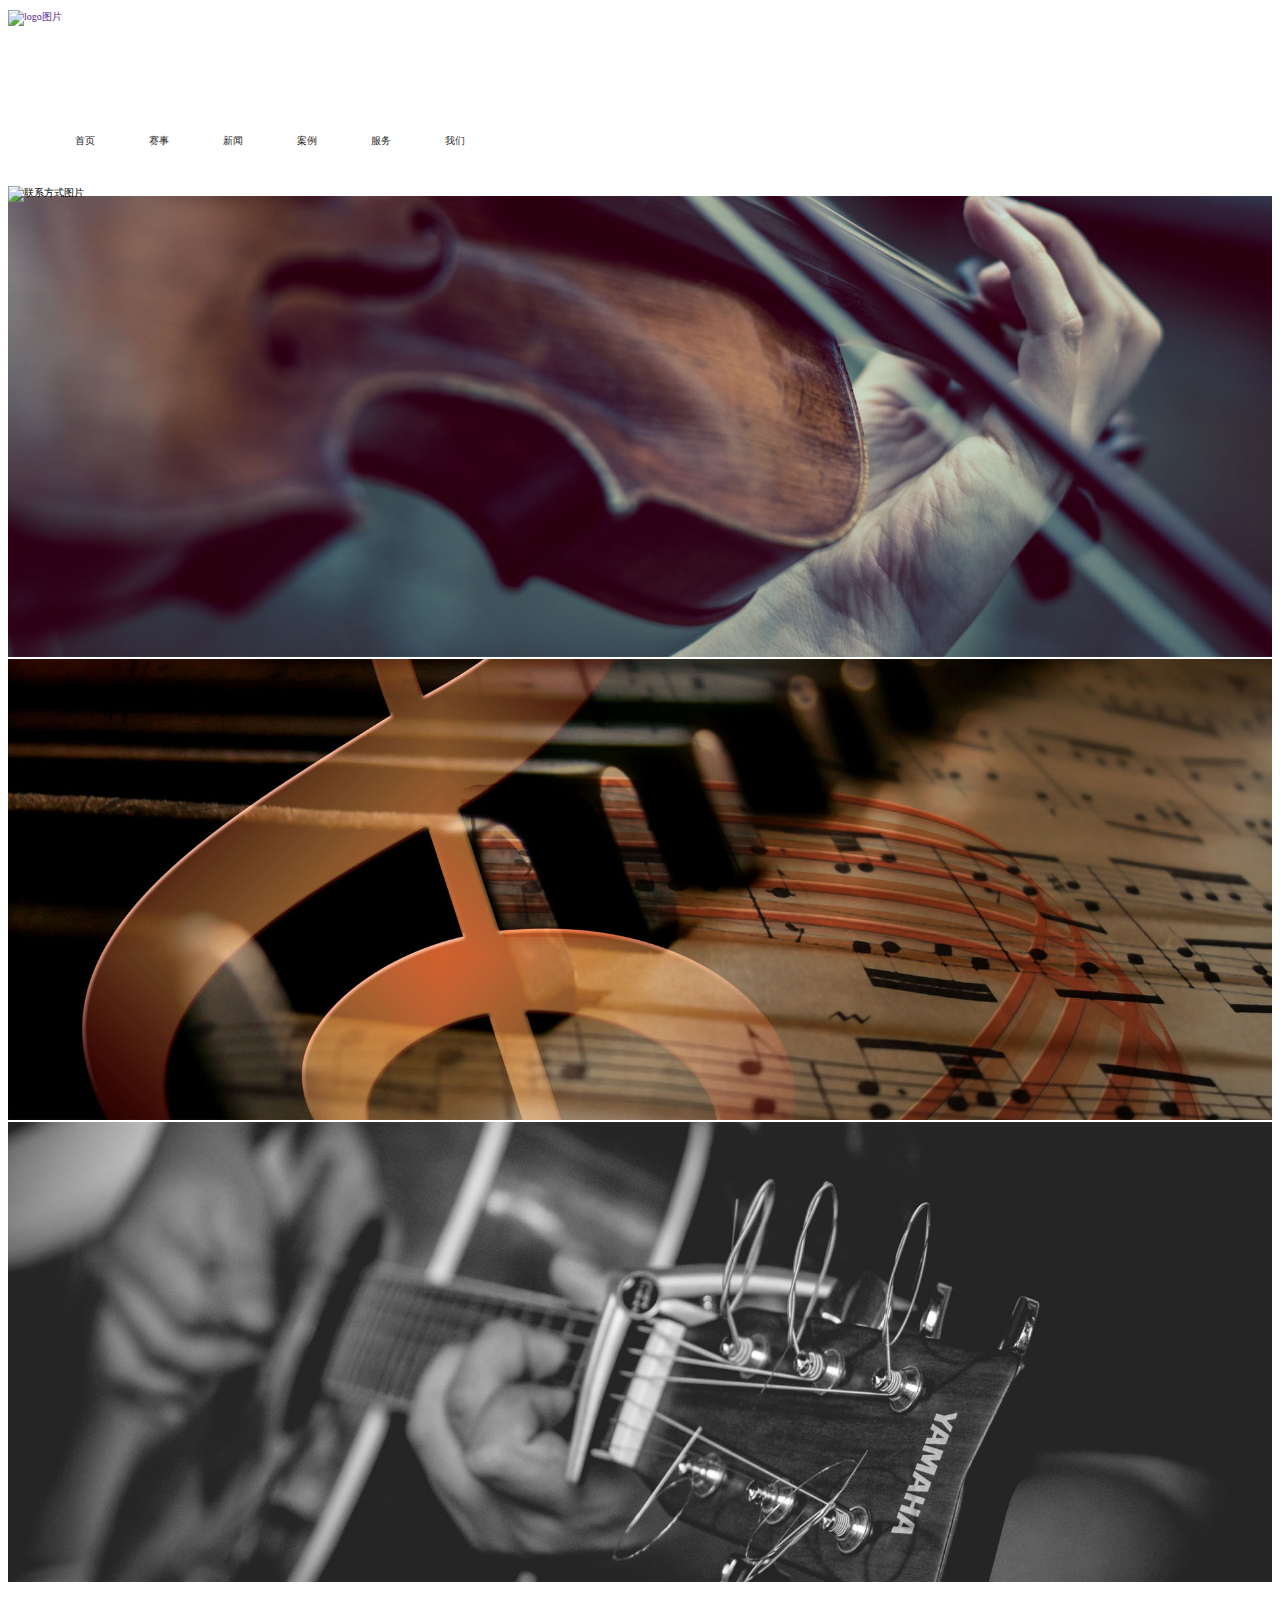
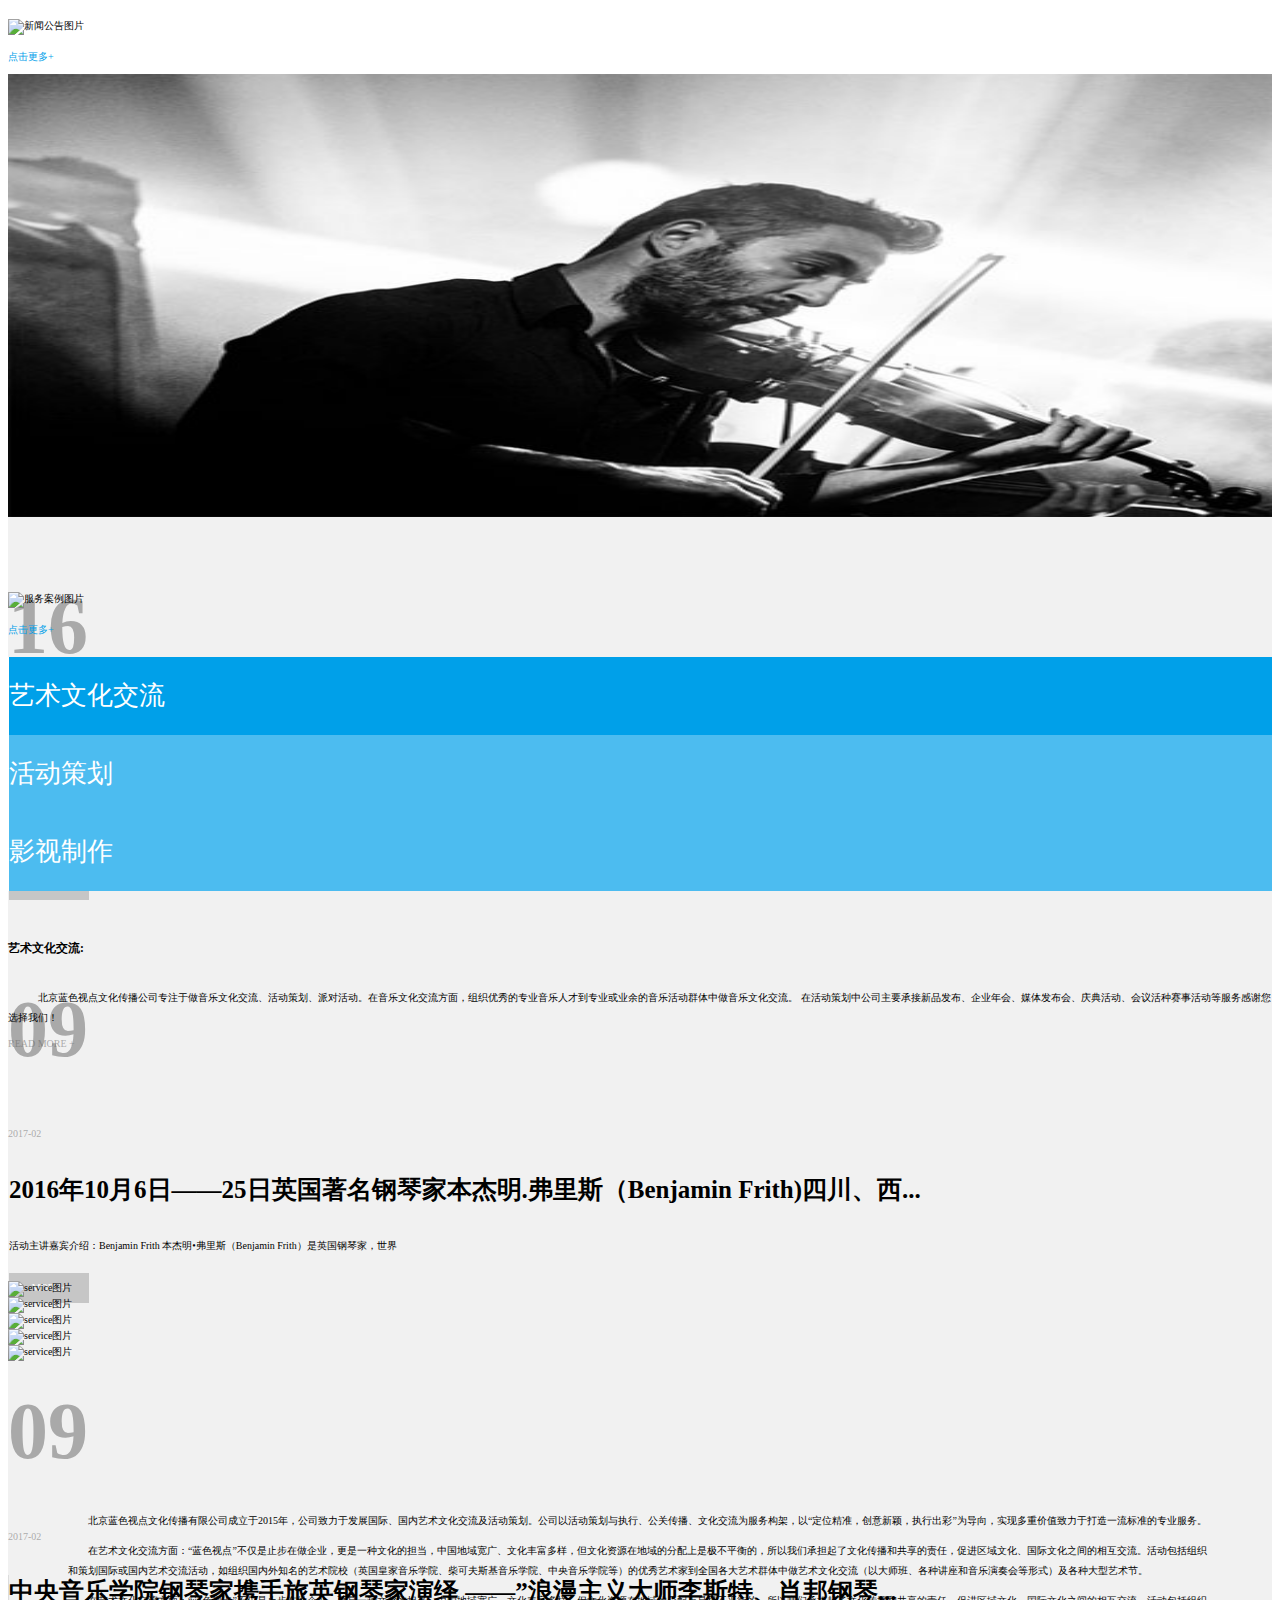
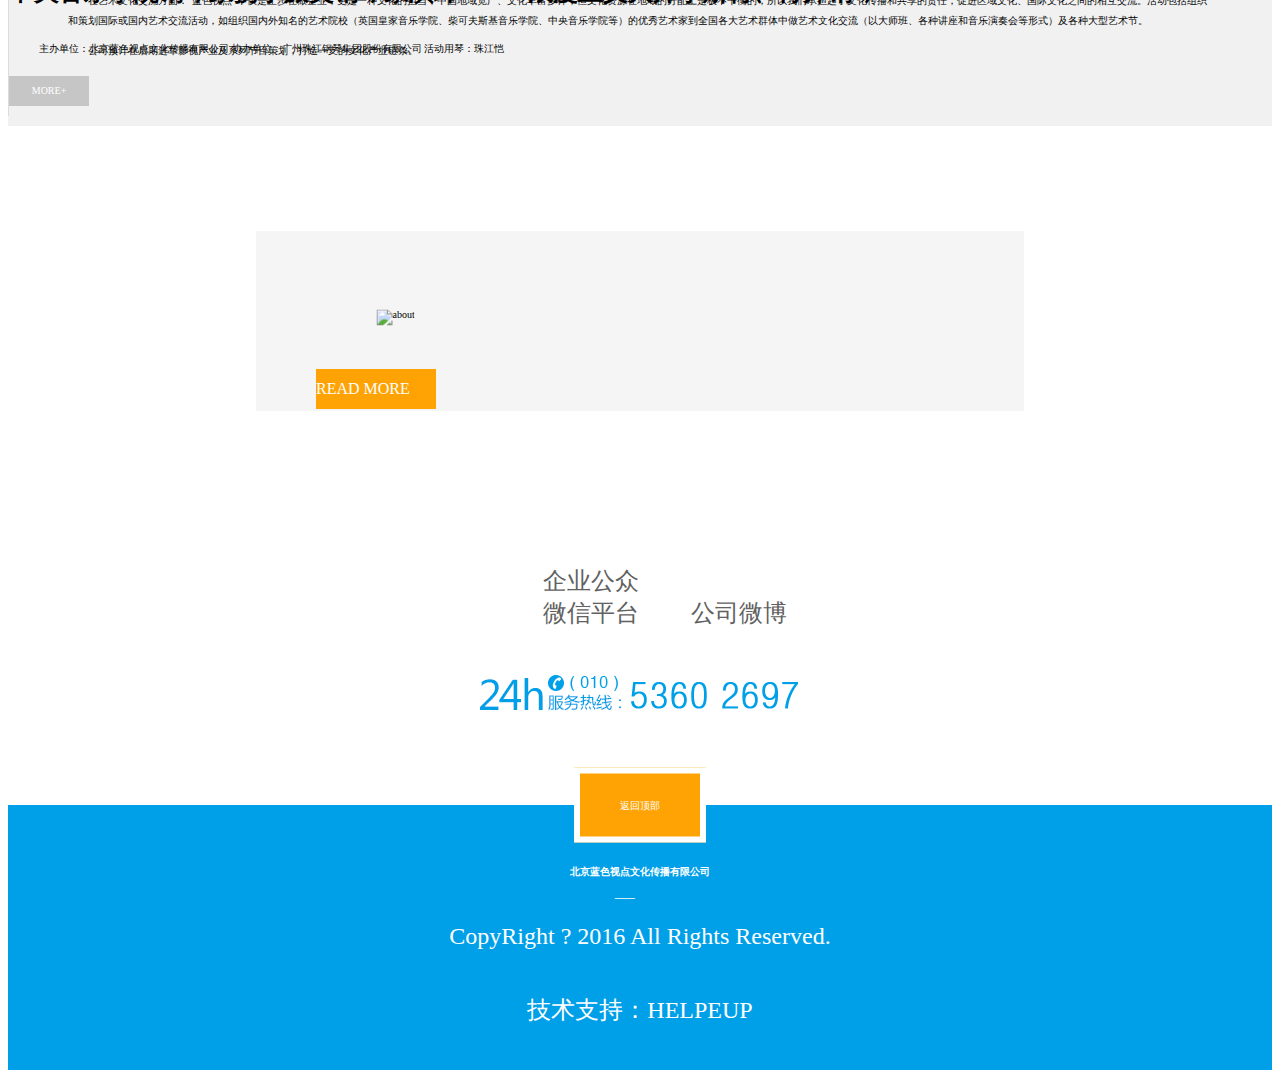
==== commit 8477740e: "首页nav.css和nav.js" ====
--- a/views/index.html
+++ b/views/index.html
@@ -10,7 +10,7 @@
     <link rel="stylesheet" href="../public/components/font-awesome-4.7.0/css/font-awesome.min.css">
 </head>
 <body>
-<header>
+<div id="header">
     <div class="container">
         <div id="logo" class="pull-left">
             <a href=""><img src="../public/image/logo.png" alt="logo图片"></a></div>
@@ -41,7 +41,7 @@
             <li><a href="javascript:void(0)">我们</a></li>
         </ul>
     </div>
-</header>
+</div>
 <!--banner开始-->
 <div id="carousel-example-generic" class="carousel slide" data-ride="carousel">
     <ol class="carousel-indicators">
@@ -62,252 +62,261 @@
     </div>
 </div>
 <!--banner结束-->
-<!--新闻公告开始-->
-<div class="container news_container" >
-    <div class="news_title">
-        <div class="news_pic pull-left">
-            <img src="../public/image/news-title.png" alt="新闻公告图片"/>
-        </div>
-        <a href="" class="more pull-right">点击更多+
-        </a>
-    </div>
-    <div class="row news_row" >
-        <div class="col-md-5">
-            <img src="../public/image/news-img.jpg" alt="新闻内容图片"/>
-        </div>
-        <div class="col-md-7">
-            <div class="row">
-                <div class="col-md-2 col-sm-2 text-center">
-                    <h1>16</h1>
-                    <span class="date">2017-02</span>
-                </div>
-                <div class="col-md-10 col-sm-10">
-                    <h4>2017年华表国际青少年钢琴公开赛</h4>
-                    <p>2017年华表国际青少年钢琴公开赛&nbsp;&nbsp;&nbsp;&nbsp;&nbsp;华表国际艺术文化交流协会：由国</p>
-                    <a href="#">MORE+</a>
-                </div>
-            </div>
-            <div class="row">
-                <div class="col-md-2 col-sm-2 text-center">
-                    <h1>09</h1>
-                    <span class="date">2017-02</span>
-                </div>
-                <div class="col-md-10 col-sm-10">
-                    <h4>2016年10月6日——25日英国著名钢琴家本杰明.弗里斯（Benjamin Frith)四川、西...</h4>
-                    <p>活动主讲嘉宾介绍：Benjamin Frith 本杰明•弗里斯（Benjamin Frith）是英国钢琴家，世界</p>
-                    <a href="#">MORE+</a>
-                </div>
-            </div>
-            <div class="row">
-                <div class="col-md-2 col-sm-2 text-center">
-                    <h1>09</h1>
-                    <span class="date">2017-02</span>
-                </div>
-                <div class="col-md-10 col-sm-10">
-                    <h4>中央音乐学院钢琴家携手旅英钢琴家演绎 ——”浪漫主义大师李斯特、肖邦钢琴...</h4>
-                    <p style="text-indent: 3em">主办单位：北京蓝色视点文化传播有限公司 协办单位：广州珠江钢琴集团股份有限公司 活动用琴：珠江恺</p>
-                    <a href="#">MORE+</a>
-                </div>
-            </div>
-        </div>
-    </div>
-</div>
-<!--新闻公告结束-->
-<!--服务案例开始-->
-<div class="service_case">
-    <div class="container">
-        <div class="service_title">
-            <div class="service_pic pull-left">
-                <img src="../public/image/service-title.png" alt="服务案例图片"/>
+<div id="content">
+    <!--新闻公告开始-->
+    <div class="container news_container" >
+        <div class="news_title">
+            <div class="news_pic pull-left">
+                <img src="../public/image/news-title.png" alt="新闻公告图片"/>
             </div>
             <a href="" class="more pull-right">点击更多+
             </a>
         </div>
-        <!--三个选项-->
-        <div class="service_tab row">
-            <div class="col-md-4 tabs text-center active">艺术文化交流
-                <i class="fa fa-sort-desc fa-lg"></i>
-            </div>
-            <div class="col-md-4 tabs text-center">活动策划
-                <i class="fa fa-sort-desc fa-lg"></i></div>
-            <div class="col-md-4 tabs text-center">影视制作
-                <i class="fa fa-sort-desc fa-lg"></i></div>
-        </div>
-        <!--选项对应内容-->
-        <div class="service_tab_content active">
-            <h3>艺术文化交流:</h3>
-            <p>
-                北京蓝色视点文化传播公司专注于做音乐文化交流、活动策划、派对活动。在音乐文化交流方面，组织优秀的专业音乐人才到专业或业余的音乐活动群体中做音乐文化交流。
-                在活动策划中公司主要承接新品发布、企业年会、媒体发布会、庆典活动、会议活种赛事活动等服务感谢您选择我们！
-            </p>
-            <a href="">READ MORE +</a>
-        </div>
-        <div class="service_tab_content">
-            <h3>活动策划:</h3>
-            <p>
-                承接新品发布、企业年会、媒体发布会、庆典活动、会议活动、新闻发布会、各种赛事活动等服务！
-            </p>
-            <a href="">READ MORE +</a>
-        </div>
-        <div class="service_tab_content">
-            <h3>影视制作:</h3>
-            <p>
-                北京蓝色视点文化传播公司专注于做音乐文化交流、活动策划、派对活动。在音乐文化交流方面，组织优秀的专业音乐人才到专业或业余的音乐活动群体中做音乐文化交流。在活动策划中公司主要承接新品发布、企业年会、媒体发布会、庆典活动、会议活动、新闻发布会、各种赛事活动等服务！
-            </p>
-            <p>        公司的资源丰富，拥有自己的音乐文化中心，为各种公关活动打造优文化传播公司专注于做音乐文化交流、活动策划、派对活动。在音乐余的音乐活动群体中做音乐文化交流文化交流方面，组织优秀的专业音乐人才到专业或业余的音乐活动群体中做音乐文化交流。在活动策划中公司主要承接新品发布、企业年会、媒体发布会、庆典活动、会议活动、新闻发布会质的文艺活动（场地的布景到舞台的整个搭建编排、主持、都有专业的策划团队），针对不同的行业提供定制的专业服务，虽然每场活动都得到客户的一致好评，但是我们时时刻刻都在更新自己，让我们的设计理念和执行效果更多一份惊喜和特别司专注于做音乐文化交流、活动策划、派对活动。在音乐文化交流方面，组织优秀的专业音乐人才到专业或业余的音乐活动群体中做音乐文化交流。在活动策划中公司主要承接新品发布、企业年会、媒体发布会、庆典活动、会议活种赛事活动等服务感谢您选择我们！</p>
-            <a href="">READ MORE +</a>
-        </div>
-    </div>
-    <!--图片放大效果-->
-    <div class="container-fluid photo_show">
-        <div class="row">
-            <div class="col-md-3 col-sm-12 col-xs-12">
-                <div class="col-md-12 col-sm-6 col-xs-6">
-                    <div class="empty"></div>
-                    <img src="../public/image/service-01.jpg" alt="service图片" >
-                </div>
-                <div class="col-md-12 col-sm-6 col-xs-6">
-                    <div class="empty"></div>
-                    <img src="../public/image/service-02.jpg" alt="service图片"/>
-                </div>
-            </div>
-            <div class="col-md-6 col-sm-12 col-xs-12 ">
-                <div class="empty left"></div>
-                <div class="empty right"></div>
-                <img src="../public/image/service-03.jpg" alt="service图片"/>
-            </div>
-            <div class="col-md-3 col-sm-12 col-xs-12">
-                <div class="col-md-12 col-sm-6 col-xs-6">
-                    <div class="empty"></div>
-                    <img src="../public/image/service-04.jpg" alt="service图片" >
-                </div>
-                <div class="col-md-12 col-sm-6 col-xs-6">
-                    <div class="empty"></div>
-                    <img src="../public/image/service-05.jpg" alt="service图片"/>
-                </div>
-            </div>
-        </div>
-    </div>
-</div>
-<!--服务案例结束-->
-<!--公司介绍开始-->
-<div class="container-fluid introduce" >
-    <p>北京蓝色视点文化传播有限公司成立于2015年，公司致力于发展国际、国内艺术文化交流及活动策划。公司以活动策划与执行、公关传播、文化交流为服务构架，以“定位精准，创意新颖，执行出彩”为导向，实现多重价值致力于打造一流标准的专业服务。</p>
-    <p>在艺术文化交流方面：“蓝色视点”不仅是止步在做企业，更是一种文化的担当，中国地域宽广、文化丰富多样，但文化资源在地域的分配上是极不平衡的，所以我们承担起了文化传播和共享的责任，促进区域文化、国际文化之间的相互交流。活动包括组织和策划国际或国内艺术交流活动，如组织国内外知名的艺术院校（英国皇家音乐学院、柴可夫斯基音乐学院、中央音乐学院等）的优秀艺术家到全国各大艺术群体中做艺术文化交流（以大师班、各种讲座和音乐演奏会等形式）及各种大型艺术节。</p>
-    <p>在艺术文化交流方面：“蓝色视点”不仅是止步在做企业，更是一种文化的担当，中国地域宽广、文化丰富多样，但文化资源在地域的分配上是极不平衡的，所以我们承担起了文化传播和共享的责任，促进区域文化、国际文化之间的相互交流。活动包括组织和策划国际或国内艺术交流活动，如组织国内外知名的艺术院校（英国皇家音乐学院、柴可夫斯基音乐学院、中央音乐学院等）的优秀艺术家到全国各大艺术群体中做艺术文化交流（以大师班、各种讲座和音乐演奏会等形式）及各种大型艺术节。</p>
-    <p>公司预计在后期进军影视产业及系列节目策划，打造一支的文化产业链条。</p>
-   <div class="wrap">
-       <div class="about">
-           <img src="../public/image/about-img.jpg" alt="about"/>
+        <div class="row news_row" >
+            <div class="col-md-5">
+                <img src="../public/image/news-img.jpg" alt="新闻内容图片"/>
+            </div>
+            <div class="col-md-7">
+                <div class="row">
+                    <div class="col-md-2 col-sm-2 text-center">
+                        <h1>16</h1>
+                        <span class="date">2017-02</span>
+                    </div>
+                    <div class="col-md-10 col-sm-10">
+                        <h4>2017年华表国际青少年钢琴公开赛</h4>
+                        <p>2017年华表国际青少年钢琴公开赛&nbsp;&nbsp;&nbsp;&nbsp;&nbsp;华表国际艺术文化交流协会：由国</p>
+                        <a href="#">MORE+</a>
+                    </div>
+                </div>
+                <div class="row">
+                    <div class="col-md-2 col-sm-2 text-center">
+                        <h1>09</h1>
+                        <span class="date">2017-02</span>
+                    </div>
+                    <div class="col-md-10 col-sm-10">
+                        <h4>2016年10月6日——25日英国著名钢琴家本杰明.弗里斯（Benjamin Frith)四川、西...</h4>
+                        <p>活动主讲嘉宾介绍：Benjamin Frith 本杰明•弗里斯（Benjamin Frith）是英国钢琴家，世界</p>
+                        <a href="#">MORE+</a>
+                    </div>
+                </div>
+                <div class="row">
+                    <div class="col-md-2 col-sm-2 text-center">
+                        <h1>09</h1>
+                        <span class="date">2017-02</span>
+                    </div>
+                    <div class="col-md-10 col-sm-10">
+                        <h4>中央音乐学院钢琴家携手旅英钢琴家演绎 ——”浪漫主义大师李斯特、肖邦钢琴...</h4>
+                        <p style="text-indent: 3em">主办单位：北京蓝色视点文化传播有限公司 协办单位：广州珠江钢琴集团股份有限公司 活动用琴：珠江恺</p>
+                        <a href="#">MORE+</a>
+                    </div>
+                </div>
+            </div>
+        </div>
+    </div>
+    <!--新闻公告结束-->
+    <!--服务案例开始-->
+    <div class="service_case">
+        <div class="container">
+            <div class="service_title">
+                <div class="service_pic pull-left">
+                    <img src="../public/image/service-title.png" alt="服务案例图片"/>
+                </div>
+                <a href="" class="more pull-right">点击更多+
+                </a>
+            </div>
+            <!--三个选项-->
+            <div class="service_tab row">
+                <div class="col-md-4 tabs text-center active">艺术文化交流
+                    <i class="fa fa-sort-desc fa-lg"></i>
+                </div>
+                <div class="col-md-4 tabs text-center">活动策划
+                    <i class="fa fa-sort-desc fa-lg"></i></div>
+                <div class="col-md-4 tabs text-center">影视制作
+                    <i class="fa fa-sort-desc fa-lg"></i></div>
+            </div>
+            <!--选项对应内容-->
+            <div class="service_tab_content active">
+                <h3>艺术文化交流:</h3>
+                <p>
+                    北京蓝色视点文化传播公司专注于做音乐文化交流、活动策划、派对活动。在音乐文化交流方面，组织优秀的专业音乐人才到专业或业余的音乐活动群体中做音乐文化交流。
+                    在活动策划中公司主要承接新品发布、企业年会、媒体发布会、庆典活动、会议活种赛事活动等服务感谢您选择我们！
+                </p>
+                <a href="">READ MORE +</a>
+            </div>
+            <div class="service_tab_content">
+                <h3>活动策划:</h3>
+                <p>
+                    承接新品发布、企业年会、媒体发布会、庆典活动、会议活动、新闻发布会、各种赛事活动等服务！
+                </p>
+                <a href="">READ MORE +</a>
+            </div>
+            <div class="service_tab_content">
+                <h3>影视制作:</h3>
+                <p>
+                    北京蓝色视点文化传播公司专注于做音乐文化交流、活动策划、派对活动。在音乐文化交流方面，组织优秀的专业音乐人才到专业或业余的音乐活动群体中做音乐文化交流。在活动策划中公司主要承接新品发布、企业年会、媒体发布会、庆典活动、会议活动、新闻发布会、各种赛事活动等服务！
+                </p>
+                <p>        公司的资源丰富，拥有自己的音乐文化中心，为各种公关活动打造优文化传播公司专注于做音乐文化交流、活动策划、派对活动。在音乐余的音乐活动群体中做音乐文化交流文化交流方面，组织优秀的专业音乐人才到专业或业余的音乐活动群体中做音乐文化交流。在活动策划中公司主要承接新品发布、企业年会、媒体发布会、庆典活动、会议活动、新闻发布会质的文艺活动（场地的布景到舞台的整个搭建编排、主持、都有专业的策划团队），针对不同的行业提供定制的专业服务，虽然每场活动都得到客户的一致好评，但是我们时时刻刻都在更新自己，让我们的设计理念和执行效果更多一份惊喜和特别司专注于做音乐文化交流、活动策划、派对活动。在音乐文化交流方面，组织优秀的专业音乐人才到专业或业余的音乐活动群体中做音乐文化交流。在活动策划中公司主要承接新品发布、企业年会、媒体发布会、庆典活动、会议活种赛事活动等服务感谢您选择我们！</p>
+                <a href="">READ MORE +</a>
+            </div>
+        </div>
+        <!--图片放大效果-->
+        <div class="container-fluid photo_show">
+            <div class="row">
+                <div class="col-md-3 col-sm-12 col-xs-12">
+                    <div class="col-md-12 col-sm-6 col-xs-6">
+                        <div class="empty"></div>
+                        <img src="../public/image/service-01.jpg" alt="service图片" >
+                    </div>
+                    <div class="col-md-12 col-sm-6 col-xs-6">
+                        <div class="empty"></div>
+                        <img src="../public/image/service-02.jpg" alt="service图片"/>
+                    </div>
+                </div>
+                <div class="col-md-6 col-sm-12 col-xs-12 ">
+                    <div class="empty left"></div>
+                    <div class="empty right"></div>
+                    <img src="../public/image/service-03.jpg" alt="service图片"/>
+                </div>
+                <div class="col-md-3 col-sm-12 col-xs-12">
+                    <div class="col-md-12 col-sm-6 col-xs-6">
+                        <div class="empty"></div>
+                        <img src="../public/image/service-04.jpg" alt="service图片" >
+                    </div>
+                    <div class="col-md-12 col-sm-6 col-xs-6">
+                        <div class="empty"></div>
+                        <img src="../public/image/service-05.jpg" alt="service图片"/>
+                    </div>
+                </div>
+            </div>
+        </div>
+    </div>
+    <!--服务案例结束-->
+    <!--公司介绍开始-->
+    <div class="container-fluid introduce" >
+        <p>北京蓝色视点文化传播有限公司成立于2015年，公司致力于发展国际、国内艺术文化交流及活动策划。公司以活动策划与执行、公关传播、文化交流为服务构架，以“定位精准，创意新颖，执行出彩”为导向，实现多重价值致力于打造一流标准的专业服务。</p>
+        <p>在艺术文化交流方面：“蓝色视点”不仅是止步在做企业，更是一种文化的担当，中国地域宽广、文化丰富多样，但文化资源在地域的分配上是极不平衡的，所以我们承担起了文化传播和共享的责任，促进区域文化、国际文化之间的相互交流。活动包括组织和策划国际或国内艺术交流活动，如组织国内外知名的艺术院校（英国皇家音乐学院、柴可夫斯基音乐学院、中央音乐学院等）的优秀艺术家到全国各大艺术群体中做艺术文化交流（以大师班、各种讲座和音乐演奏会等形式）及各种大型艺术节。</p>
+        <p>在艺术文化交流方面：“蓝色视点”不仅是止步在做企业，更是一种文化的担当，中国地域宽广、文化丰富多样，但文化资源在地域的分配上是极不平衡的，所以我们承担起了文化传播和共享的责任，促进区域文化、国际文化之间的相互交流。活动包括组织和策划国际或国内艺术交流活动，如组织国内外知名的艺术院校（英国皇家音乐学院、柴可夫斯基音乐学院、中央音乐学院等）的优秀艺术家到全国各大艺术群体中做艺术文化交流（以大师班、各种讲座和音乐演奏会等形式）及各种大型艺术节。</p>
+        <p>公司预计在后期进军影视产业及系列节目策划，打造一支的文化产业链条。</p>
+       <div class="wrap">
+           <div class="about">
+               <img src="../public/image/about-img.jpg" alt="about"/>
+           </div>
+           <a href="" class="read_more text-center">READ MORE</a>
        </div>
-       <a href="" class="read_more text-center">READ MORE</a>
-   </div>
-</div>
-<!--公司介绍结束-->
+    </div>
+    <!--公司介绍结束-->
+</div>
+<!--底部-->
+<div id="footer" style="display: none">
+    <div class="foot">
+        <p class="company">北京蓝色视点文化传播有限公司</p>
+        <p class="dz"><span>手机：15901500298</span><span>座机：010-53602697</span><span>邮箱：helen0298@163.com</span>
+            <span>北京市朝阳区望京西园222号星源国际B座2001</span></p>
+        <div class="contact">
+            <img src="../public/image/foot-number.png" align="联系号码"/>
+            <a href="#" class="weiXin text-center">
+                <span class="fa-stack fa-3x">
+                  <i class="fa fa-circle fa-stack-2x"></i>
+                  <i class="fa fa-wechat fa-stack-1x fa-inverse"></i>
+                </span>
+                <p>企业公众微信平台</p>
+
+            </a>
+            <a href="#" class="weiBo text-center">
+                <span class="fa-stack fa-3x">
+                  <i class="fa fa-circle fa-stack-2x"></i>
+                  <i class="fa fa-weibo fa-stack-1x fa-inverse"></i>
+                </span>
+                <p>公司微博</p>
+            </a>
+        </div>
+    </div>
+    <div class="bottom">
+        <p>CopyRight ? 2016 北京蓝色视点文化传播有限公司 All Rights Reserved. 技术支持：四川助企尚品信息技术有限公司</p>
+    </div>
+</div>
+<div id="foot_mobile">
+    <div>
+        <a href="#" class="weiXin text-center">
+                <span class="fa-stack fa-3x">
+                  <i class="fa fa-circle fa-stack-2x"></i>
+                  <i class="fa fa-wechat fa-stack-1x fa-inverse"></i>
+                </span>
+            <p>企业公众微信平台</p>
+
+        </a>
+        <a href="#" class="weiBo text-center">
+                <span class="fa-stack fa-3x">
+                  <i class="fa fa-circle fa-stack-2x"></i>
+                  <i class="fa fa-weibo fa-stack-1x fa-inverse"></i>
+                </span>
+            <p>公司微博</p>
+        </a>
+    </div>
+    <p class="contact"> <img src="../public/image/call-me.png" /></p>
+    <div class="message">
+        <div id="toTop">返回顶部</div>
+        <h4>北京蓝色视点文化传播有限公司</h4>
+        <p>CopyRight ? 2016  All Rights Reserved.</p>
+        <p>技术支持：HELPEUP</p>
+    </div>
+
+</div>
 </body>
 <script src="../public/components/jquery/dist/jquery.min.js"></script>
 <script src="../public/components/bootstrap/dist/js/bootstrap.min.js"></script>
+<script src="js/nav.js"></script>
 <script type="text/javascript">
     $(function () {
-
-
-var $tab_content=$(".service_tab_content"),
+        var $tab_content=$(".service_tab_content"),
         $tab=$(".tabs"),
-        $nav=$("#nav-bar"),
-        $hide_nav=$("#hide_nav"),
         $photo_container=$(".photo_show").find("div.col-md-12"),
         $photo_container_big=$(".photo_show").find("div.col-md-6"),
-        $about=$(".about"),
-        $spinner1=$(".spinner1"),
-        $spinner2=$(".spinner2"),
-        $spinner3=$(".spinner3");
-    $tab.hover(function () {
+        $about=$(".about");
+        $tab.hover(function () {
         var i=$(this).index();
         $(this).addClass("active").siblings().removeClass("active");
         $tab_content.eq(i).addClass("active").siblings().removeClass("active");
     });
     //图片放大效果
-toScale($photo_container_big,true);
-toScale($photo_container);
-toScale($about);
-function toScale(obj,bol) {
-    obj.hover(function () {
-        $(this).find("img").css({
-            webkitTransform:'scale(1)',
-            transform:'scale(1.2)'
-        });
-        if(bol){
-            $(this).find('div.left').animate({
-                left:'-50%'
-            });
-            $(this).find('div.right').animate({
-                left:'50%'
-            });
-        }else{
-               $(this).find("div.empty").slideDown(900);
+        toScale($photo_container_big,true);
+        toScale($photo_container);
+        toScale($about);
+        function toScale(obj,bol) {
+            obj.hover(function () {
+                $(this).find("img").css({
+                    webkitTransform:'scale(1)',
+                    transform:'scale(1.2)'
+                });
+                if(bol){
+                    $(this).find('div.left').animate({
+                        left:'-50%'
+                    });
+                    $(this).find('div.right').animate({
+                        left:'50%'
+                    });
+                }else{
+                       $(this).find("div.empty").slideDown(900);
+                }
+            },function () {
+                $(this).find("img").css({
+                    webkitTransform:'scale(1)',
+                    transform:'scale(1)'
+                });
+                if(bol){
+                    $(this).find('div.left').animate({
+                        left:'-100%'
+                    });
+                    $(this).find('div.right').animate({
+                        left:'100%'
+                    });
+                }else{
+                    $(this).find("div.empty").hide(900);
+                }
+            })
         }
-    },function () {
-        $(this).find("img").css({
-            webkitTransform:'scale(1)',
-            transform:'scale(1)'
-        });
-        if(bol){
-            $(this).find('div.left').animate({
-                left:'-100%'
-            });
-            $(this).find('div.right').animate({
-                left:'100%'
-            });
-        }else{
-            $(this).find("div.empty").hide(900);
-        }
-    })
-}
-        //        引用toggle方法
-        $.fn.toggle = function( fn, fn2 ) {
-            var args = arguments,guid = fn.guid || $.guid++,i=0,
-                    toggle = function( event ) {
-                        var lastToggle = ( $._data( this, "lastToggle" + fn.guid ) || 0 ) % i;
-                        $._data( this, "lastToggle" + fn.guid, lastToggle + 1 );
-                        event.preventDefault();
-                        return args[ lastToggle ].apply( this, arguments ) || false;
-                    };
-            toggle.guid = guid;
-            while ( i < args.length ) {
-                args[ i++ ].guid = guid;
-            }
-            return this.click( toggle );
-        };
-        //nav-bar点击变化
-        $nav.toggle(function () {
-            $spinner1.css({
-                transform:'rotate(45deg) translateX(5px) translateY(6px)'
-            },700);
-            $spinner2.hide(700);
-            $spinner3.css({
-                transform:'rotate(-45deg) translateX(8px) translateY(-11px)'
-            },700);
-           $(this).css({
-                background:"#ffa304",
-            })
-            $hide_nav.slideDown();
-        },function () {
-            $spinner1.css({
-                transform:'rotate(0deg)'
-            },700);
-            $spinner2.show(700);
-            $spinner3.css({
-                transform:'rotate(-0deg)'
-            },700);
-            $(this).children("span").removeClass("move");
-            $(this).css({
-                background:"#00a0e9",
-            })
-            $hide_nav.slideUp();
-        });
-
-
-    })
+
+})
 
 </script>
 </html>--- a/views/style/main.css
+++ b/views/style/main.css
@@ -1,3 +1,4 @@
+@import "nav.css";
 body{
     font-size: 62.5%;
 }
@@ -14,85 +15,85 @@
     width: 100%;
     height:100%;
 }
-header{
-    position: relative;
-}
-#nav-bar{
-    position: relative;
-    cursor: pointer;
-    width: 80px;
-    height: 70px;
-    font-weight: 800;
-    line-height: 70px;
-    color: #fff;
-    display: none;
-    padding-top: 16px;
-    background: #00a0e9;
-    -webkit-transition: 900ms;
-    -moz-transition: 900ms;
-    -o-transition: 900ms;
-    transition: 900ms;
-}
-.spinner{
-
-    position: absolute;
-    left: 50%;
-    width: 40px;
-    margin-left: -20px;
-    border: 2px solid #fff;
-    top:50%;
-}
-.spinner:first-child,.spinner:last-of-type{
-    -webkit-transition: 900ms;
-    -moz-transition: 900ms;
-    -o-transition: 900ms;
-    transition: 900ms;
-    top: 35%;
-}
-.spinner:last-of-type{
-    top: 65%;
-}
-
-#hide_nav{
-    display: none;
-    z-index: 22;
-    overflow: auto;
-    position: absolute;
-    width:100%;
-    left:0;
-    top:90px;
-    background: #f1f1f1;
-}
-#hide_nav ul li{
-    border-top: 1px solid #e5e5e5;
-    text-align: center;
-    line-height: 6em;
-}
-#hide_nav ul li a{
-    font-size: 4em;
-    color: #0f0f0f;
-}
-#logo{
-    margin-top:10px;
-    width:187px;
-    height: 76px;
-}
-#number{
-    width: 290px;
-    height:90px;
-}
-nav ul li{
-    float: left;
-    line-height: 90px;
-    padding: 0 2.7em;
-}
-nav ul li a{
-    color: #1f1f1f;
-}
-nav ul li a:hover{
-    color: #00a0e9;
-    text-decoration: none;
-}
+/*#header{*/
+    /*position: relative;*/
+/*}*/
+/*#nav-bar{*/
+    /*position: relative;*/
+    /*cursor: pointer;*/
+    /*width: 80px;*/
+    /*height: 70px;*/
+    /*font-weight: 800;*/
+    /*line-height: 70px;*/
+    /*color: #fff;*/
+    /*display: none;*/
+    /*padding-top: 16px;*/
+    /*background: #00a0e9;*/
+    /*-webkit-transition: 900ms;*/
+    /*-moz-transition: 900ms;*/
+    /*-o-transition: 900ms;*/
+    /*transition: 900ms;*/
+/*}*/
+/*.spinner{*/
+
+    /*position: absolute;*/
+    /*left: 50%;*/
+    /*width: 40px;*/
+    /*margin-left: -20px;*/
+    /*border: 2px solid #fff;*/
+    /*top:50%;*/
+/*}*/
+/*.spinner:first-child,.spinner:last-of-type{*/
+    /*-webkit-transition: 900ms;*/
+    /*-moz-transition: 900ms;*/
+    /*-o-transition: 900ms;*/
+    /*transition: 900ms;*/
+    /*top: 35%;*/
+/*}*/
+/*.spinner:last-of-type{*/
+    /*top: 65%;*/
+/*}*/
+
+/*#hide_nav{*/
+    /*display: none;*/
+    /*z-index: 22;*/
+    /*overflow: auto;*/
+    /*position: absolute;*/
+    /*width:100%;*/
+    /*left:0;*/
+    /*top:90px;*/
+    /*background: #f1f1f1;*/
+/*}*/
+/*#hide_nav ul li{*/
+    /*border-top: 1px solid #e5e5e5;*/
+    /*text-align: center;*/
+    /*line-height: 6em;*/
+/*}*/
+/*#hide_nav ul li a{*/
+    /*font-size: 4em;*/
+    /*color: #0f0f0f;*/
+/*}*/
+/*#logo{*/
+    /*margin-top:10px;*/
+    /*width:187px;*/
+    /*height: 76px;*/
+/*}*/
+/*#number{*/
+    /*width: 290px;*/
+    /*height:90px;*/
+/*}*/
+/*nav ul li{*/
+    /*float: left;*/
+    /*line-height: 90px;*/
+    /*padding: 0 2.7em;*/
+/*}*/
+/*nav ul li a{*/
+    /*color: #1f1f1f;*/
+/*}*/
+/*nav ul li a:hover{*/
+    /*color: #00a0e9;*/
+    /*text-decoration: none;*/
+/*}*/
 .carousel-indicators li{
     background: #fff ;
     border: 0;
@@ -302,6 +303,51 @@
     color: #fff;
     background: #ffbe4f;
 }
+#footer{
+    background: #e2e2e2;
+}
+.foot{
+    padding: 5em 6.5em;
+    /*margin-left: 80px;*/
+}
+.dz span{
+    padding-right:  1em;
+}
+.company{
+    font-size: 2.1em;
+    color: #000;
+}
+.contact{
+    padding: 20px;
+}
+.contact img{
+   width: auto;
+    height:auto;
+}
+.weiXin,.weiBo{
+    margin-left: 50px;
+    color: #616161;
+    display: inline-block;
+    width:96px;
+
+}
+.fa-circle{
+    -webkit-transition: 0.7s;
+    -moz-transition: 0.7s;
+    -o-transition: 0.7s;
+    transition: 0.7s;
+}
+.weiXin:hover,.weiBo:hover{
+    color: #616161;
+    text-decoration: none;
+}
+.weiXin:hover .fa-circle,.weiBo:hover .fa-circle{
+    color: #00a0e9;
+}
+.bottom{
+    padding: 15px 0 40px 60px;
+    border-top: 1px solid #cbcbcb;
+}
 @media all and (max-width: 1200px) {
     nav,.col-md-5{
         display: none;
@@ -334,15 +380,57 @@
         margin: 0;
     }
 }
+
+#foot_mobile{
+    padding-top:  50px ;
+    text-align: center;
+}
+#foot_mobile p{
+    font-size: 2.4em;
+    padding-top: 20px;
+}
+#foot_mobile h4{
+
+    padding-top: 60px;
+    position: relative;
+}
+#foot_mobile h4::after{
+    position: absolute;
+    left: 48%;bottom: -20px;
+    content: "____";
+}
+#foot_mobile .contact{
+    margin: 0 auto;
+    width:320px;
+    height:42px;
+}
+.message{
+    position: relative;
+    margin-top: 70px;
+    color: #fff;
+    background: #00a0e9;
+    padding-bottom: 20px;
+}
+#toTop{
+    position: absolute;
+    left:50%;
+    top:0;
+    transform: translate(-50%,-50%);
+    text-align: center;line-height: 63px;
+    width:120px;
+    height:63px;
+    background: #ffa304;
+    border: 6px solid #fff;
+}
 @media all and (max-width: 770px){
     .news_row .col-md-7 .col-md-2,#number{
         display: none;
     }
     .wrap{
-        width:100%;
-    }
-    .about {
-        width: 97%;
+        width:90%;
+    }
+    .about{
+        width: 90%;
     }
     .about img{
         height: auto;
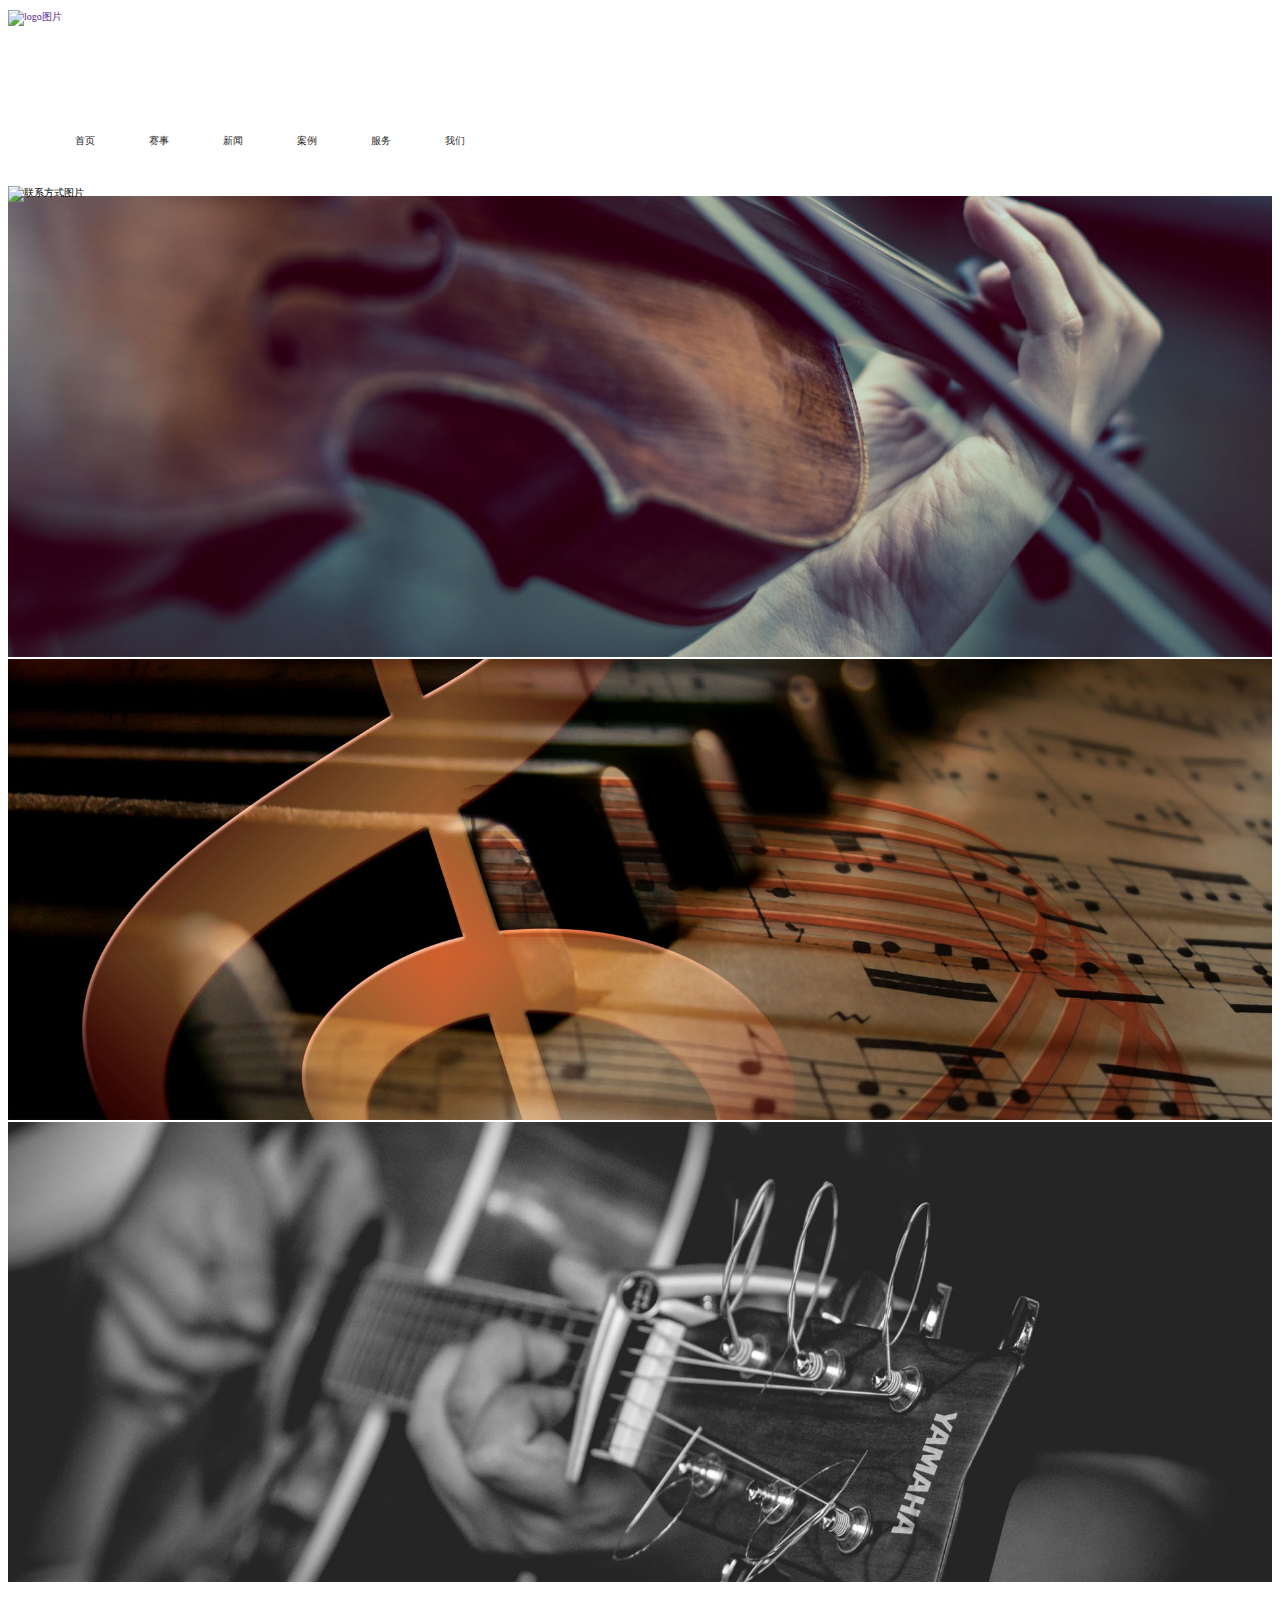
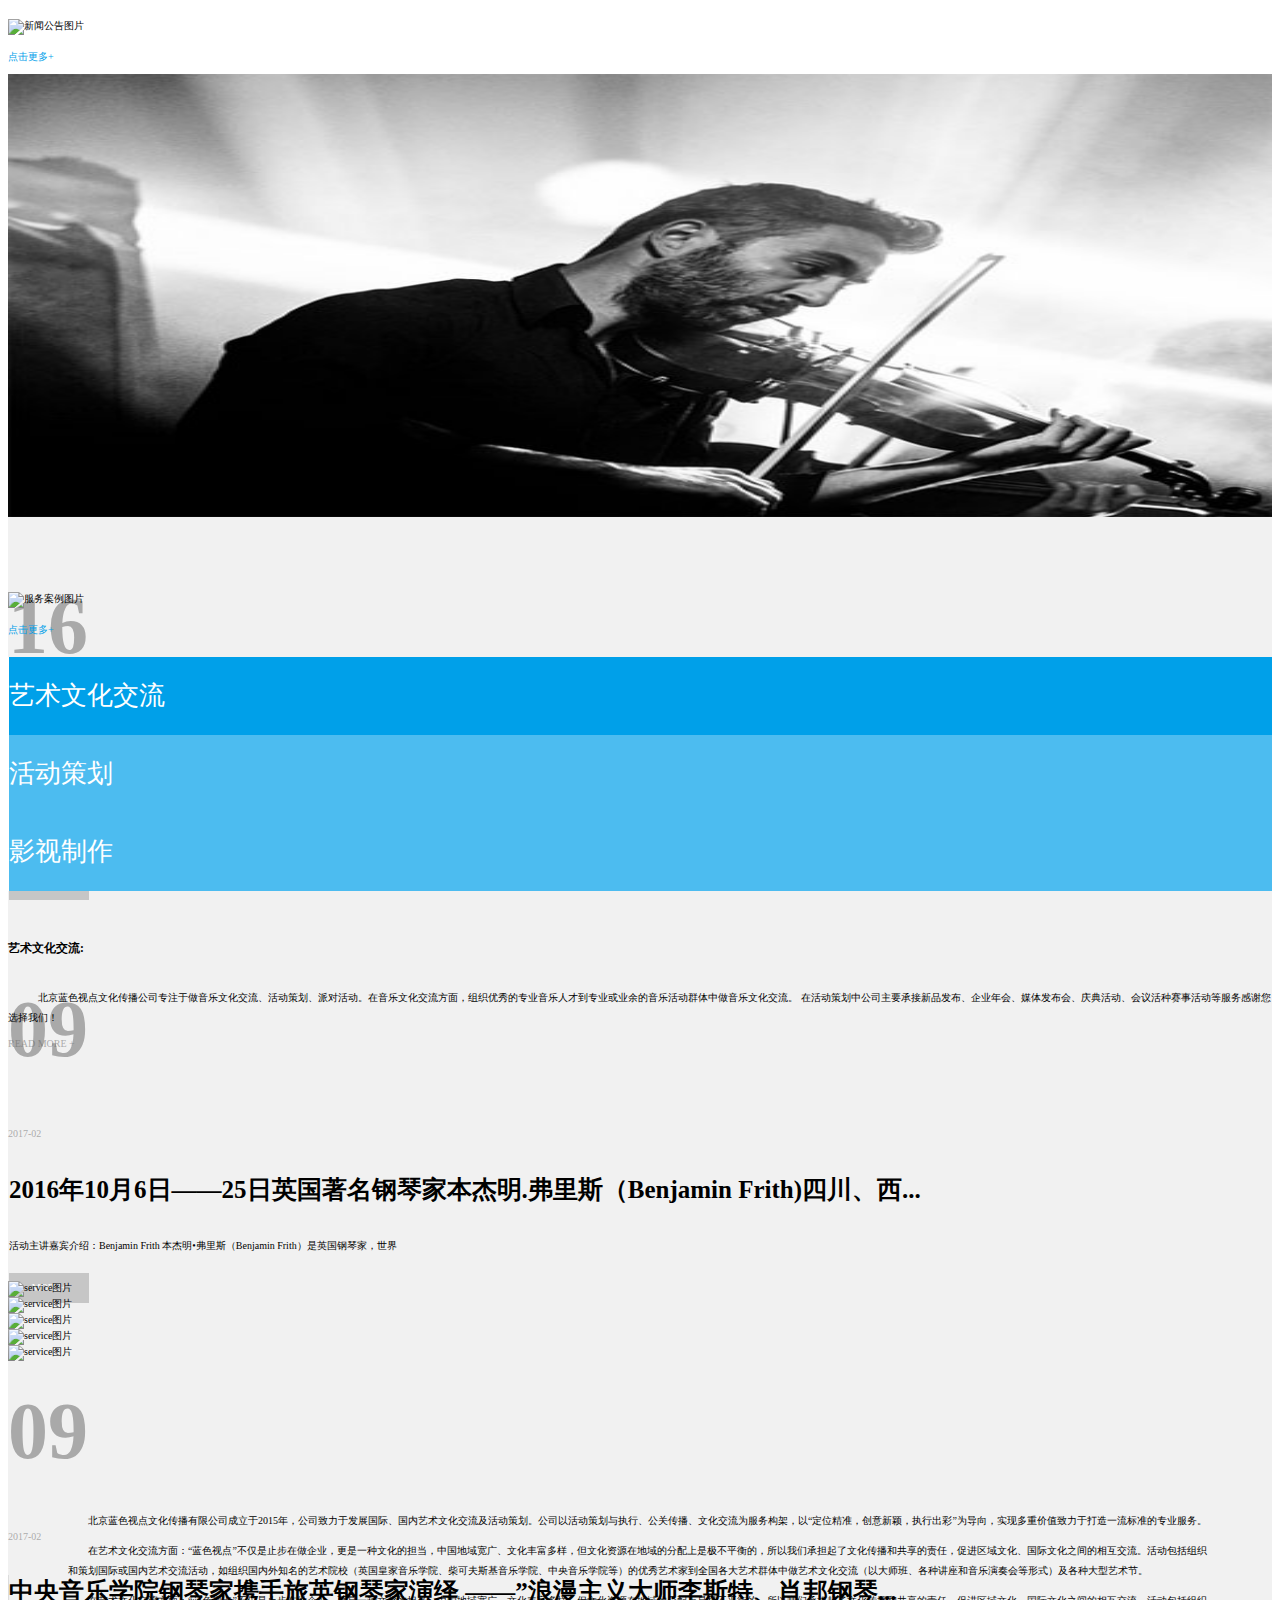
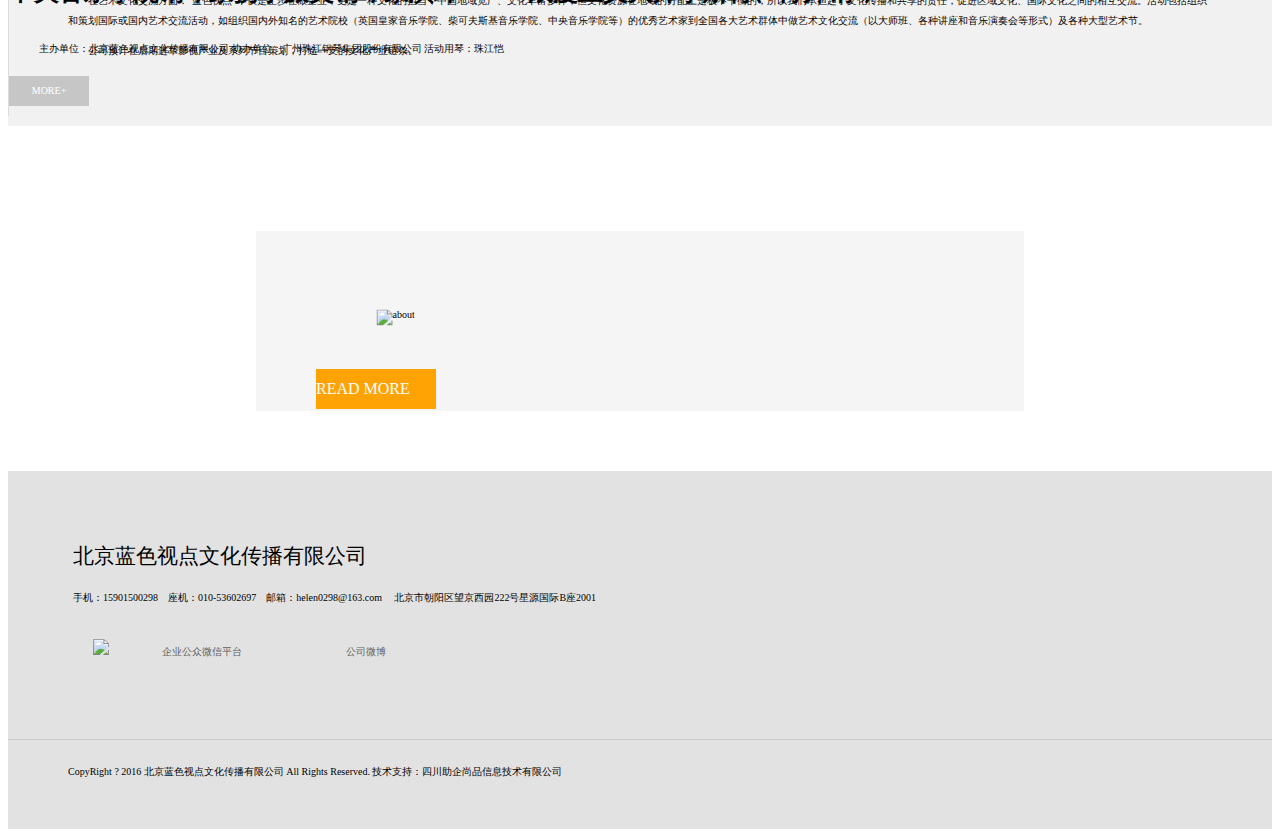
==== commit 5f26fbc2: "Merge remote-tracking branch 'origin/master'" ====
--- a/views/index.html
+++ b/views/index.html
@@ -2,7 +2,7 @@
 <html lang="en">
 <head>
     <meta charset="UTF-8">
-    <meta name="viewport" content="width=device-width,initial-scale=1"/>
+    <meta name="viewport" content="width=device-width,initial-scale=1">
     <meta http-equiv="X-UA-Compatible" content="IE=edge">
     <title>蓝色视点</title>
     <link rel="stylesheet" href="../public/components/bootstrap/dist/css/bootstrap.min.css">
@@ -207,7 +207,7 @@
     <!--公司介绍结束-->
 </div>
 <!--底部-->
-<div id="footer" style="display: none">
+<div id="footer" >
     <div class="foot">
         <p class="company">北京蓝色视点文化传播有限公司</p>
         <p class="dz"><span>手机：15901500298</span><span>座机：010-53602697</span><span>邮箱：helen0298@163.com</span>
@@ -255,7 +255,9 @@
     </div>
     <p class="contact"> <img src="../public/image/call-me.png" /></p>
     <div class="message">
-        <div id="toTop">返回顶部</div>
+        <div id="toTop">
+            <img src="../public/image/to-top.png" />
+        </div>
         <h4>北京蓝色视点文化传播有限公司</h4>
         <p>CopyRight ? 2016  All Rights Reserved.</p>
         <p>技术支持：HELPEUP</p>
@@ -265,58 +267,6 @@
 </body>
 <script src="../public/components/jquery/dist/jquery.min.js"></script>
 <script src="../public/components/bootstrap/dist/js/bootstrap.min.js"></script>
+<script src="js/index.js"></script>
 <script src="js/nav.js"></script>
-<script type="text/javascript">
-    $(function () {
-        var $tab_content=$(".service_tab_content"),
-        $tab=$(".tabs"),
-        $photo_container=$(".photo_show").find("div.col-md-12"),
-        $photo_container_big=$(".photo_show").find("div.col-md-6"),
-        $about=$(".about");
-        $tab.hover(function () {
-        var i=$(this).index();
-        $(this).addClass("active").siblings().removeClass("active");
-        $tab_content.eq(i).addClass("active").siblings().removeClass("active");
-    });
-    //图片放大效果
-        toScale($photo_container_big,true);
-        toScale($photo_container);
-        toScale($about);
-        function toScale(obj,bol) {
-            obj.hover(function () {
-                $(this).find("img").css({
-                    webkitTransform:'scale(1)',
-                    transform:'scale(1.2)'
-                });
-                if(bol){
-                    $(this).find('div.left').animate({
-                        left:'-50%'
-                    });
-                    $(this).find('div.right').animate({
-                        left:'50%'
-                    });
-                }else{
-                       $(this).find("div.empty").slideDown(900);
-                }
-            },function () {
-                $(this).find("img").css({
-                    webkitTransform:'scale(1)',
-                    transform:'scale(1)'
-                });
-                if(bol){
-                    $(this).find('div.left').animate({
-                        left:'-100%'
-                    });
-                    $(this).find('div.right').animate({
-                        left:'100%'
-                    });
-                }else{
-                    $(this).find("div.empty").hide(900);
-                }
-            })
-        }
-
-})
-
-</script>
 </html>--- a/views/style/main.css
+++ b/views/style/main.css
@@ -1,4 +1,4 @@
-@import "nav.css";
+@import "header-footer.css";
 body{
     font-size: 62.5%;
 }
@@ -303,67 +303,109 @@
     color: #fff;
     background: #ffbe4f;
 }
-#footer{
-    background: #e2e2e2;
-}
-.foot{
-    padding: 5em 6.5em;
-    /*margin-left: 80px;*/
-}
-.dz span{
-    padding-right:  1em;
-}
-.company{
-    font-size: 2.1em;
-    color: #000;
-}
-.contact{
-    padding: 20px;
-}
-.contact img{
-   width: auto;
-    height:auto;
-}
-.weiXin,.weiBo{
-    margin-left: 50px;
-    color: #616161;
-    display: inline-block;
-    width:96px;
-
-}
-.fa-circle{
-    -webkit-transition: 0.7s;
-    -moz-transition: 0.7s;
-    -o-transition: 0.7s;
-    transition: 0.7s;
-}
-.weiXin:hover,.weiBo:hover{
-    color: #616161;
-    text-decoration: none;
-}
-.weiXin:hover .fa-circle,.weiBo:hover .fa-circle{
-    color: #00a0e9;
-}
-.bottom{
-    padding: 15px 0 40px 60px;
-    border-top: 1px solid #cbcbcb;
-}
+/*#footer{*/
+    /*background: #e2e2e2;*/
+/*}*/
+/*.foot{*/
+    /*padding: 5em 6.5em;*/
+    /*!*margin-left: 80px;*!*/
+/*}*/
+/*.dz span{*/
+    /*padding-right:  1em;*/
+/*}*/
+/*.company{*/
+    /*font-size: 2.1em;*/
+    /*color: #000;*/
+/*}*/
+/*.contact{*/
+    /*padding: 20px;*/
+/*}*/
+/*.contact img{*/
+   /*width: auto;*/
+    /*height:auto;*/
+/*}*/
+/*.weiXin,.weiBo{*/
+    /*margin-left: 50px;*/
+    /*color: #616161;*/
+    /*display: inline-block;*/
+    /*width:132px;*/
+
+/*}*/
+/*.fa-circle{*/
+    /*-webkit-transition: 0.7s;*/
+    /*-moz-transition: 0.7s;*/
+    /*-o-transition: 0.7s;*/
+    /*transition: 0.7s;*/
+/*}*/
+/*.weiXin:hover,.weiBo:hover{*/
+    /*color: #616161;*/
+    /*text-decoration: none;*/
+/*}*/
+/*.weiXin:hover .fa-circle,.weiBo:hover .fa-circle{*/
+    /*color: #00a0e9;*/
+/*}*/
+/*.bottom{*/
+    /*padding: 15px 0 40px 60px;*/
+    /*border-top: 1px solid #cbcbcb;*/
+/*}*/
+
+/*#foot_mobile{*/
+    /*padding-top:  50px ;*/
+    /*text-align: center;*/
+/*}*/
+/*#foot_mobile p{*/
+    /*font-size: 2.4em;*/
+    /*padding-top: 20px;*/
+/*}*/
+/*#foot_mobile h4{*/
+
+    /*padding-top: 60px;*/
+    /*position: relative;*/
+/*}*/
+/*#foot_mobile h4::after{*/
+    /*position: absolute;*/
+    /*left: 48%;bottom: -20px;*/
+    /*content: "____";*/
+/*}*/
+/*#foot_mobile .contact{*/
+    /*margin: 0 auto;*/
+    /*width:320px;*/
+    /*height:42px;*/
+/*}*/
+/*.message{*/
+    /*position: relative;*/
+    /*margin-top: 70px;*/
+    /*color: #fff;*/
+    /*background: #00a0e9;*/
+    /*padding-bottom: 20px;*/
+/*}*/
+/*#toTop{*/
+    /*position: absolute;*/
+    /*left:50%;*/
+    /*top:0;*/
+    /*transform: translate(-50%,-50%);*/
+    /*text-align: center;line-height: 63px;*/
+    /*width:120px;*/
+    /*height:63px;*/
+    /*background: #ffa304;*/
+    /*border: 6px solid #fff;*/
+/*}*/
 @media all and (max-width: 1200px) {
-    nav,.col-md-5{
+    .col-md-5{
         display: none;
     }
-    #nav-bar{
-
-        display: block;
-    }
-    #logo{
-        width: 145px;
-        height:60px;
-    }
-    #number{
-        width:226px;
-        height: 70px;
-    }
+    /*#nav-bar{*/
+
+        /*display: block;*/
+    /*}*/
+    /*#logo{*/
+        /*width: 145px;*/
+        /*height:60px;*/
+    /*}*/
+    /*#number{*/
+        /*width:226px;*/
+        /*height: 70px;*/
+    /*}*/
     .service_tab_content{
         height: auto;
     }
@@ -381,63 +423,22 @@
     }
 }
 
-#foot_mobile{
-    padding-top:  50px ;
-    text-align: center;
-}
-#foot_mobile p{
-    font-size: 2.4em;
-    padding-top: 20px;
-}
-#foot_mobile h4{
-
-    padding-top: 60px;
-    position: relative;
-}
-#foot_mobile h4::after{
-    position: absolute;
-    left: 48%;bottom: -20px;
-    content: "____";
-}
-#foot_mobile .contact{
-    margin: 0 auto;
-    width:320px;
-    height:42px;
-}
-.message{
-    position: relative;
-    margin-top: 70px;
-    color: #fff;
-    background: #00a0e9;
-    padding-bottom: 20px;
-}
-#toTop{
-    position: absolute;
-    left:50%;
-    top:0;
-    transform: translate(-50%,-50%);
-    text-align: center;line-height: 63px;
-    width:120px;
-    height:63px;
-    background: #ffa304;
-    border: 6px solid #fff;
-}
 @media all and (max-width: 770px){
-    .news_row .col-md-7 .col-md-2,#number{
+    .news_row .col-md-7 .col-md-2{
         display: none;
     }
-    .wrap{
-        width:90%;
-    }
-    .about{
-        width: 90%;
-    }
-    .about img{
-        height: auto;
-    }
-    .read_more{
-        left:50%;
-        bottom:15px;
-        margin-left: -60px;
-    }
+    /*.wrap{*/
+        /*width:90%;*/
+    /*}*/
+    /*.about{*/
+        /*width: 90%;*/
+    /*}*/
+    /*.about img{*/
+        /*height: auto;*/
+    /*}*/
+    /*.read_more{*/
+        /*left:50%;*/
+        /*bottom:15px;*/
+        /*margin-left: -60px;*/
+    /*}*/
 }